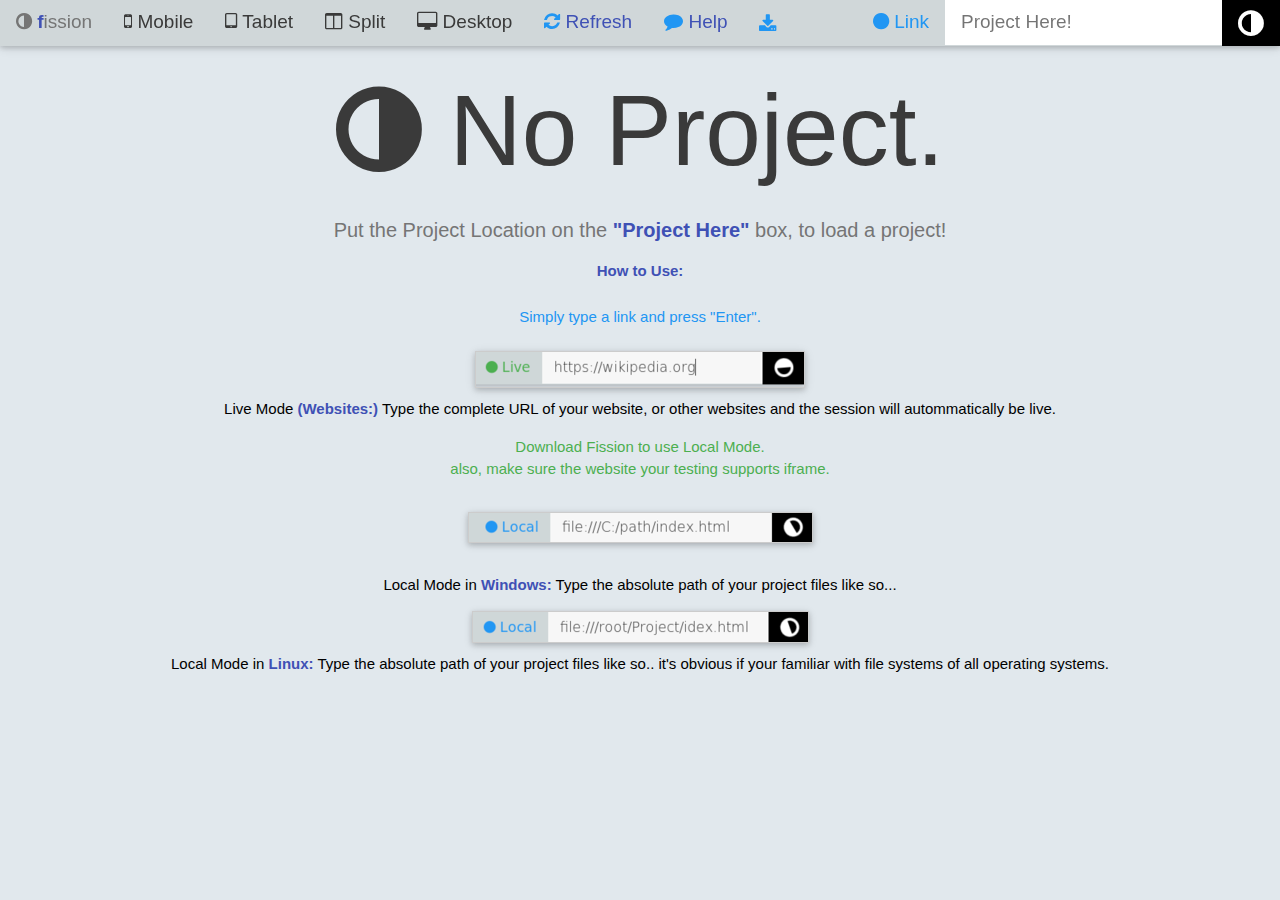
==== index.html @ ac4063cb "Add files via upload" ====
<!--
==============================================================================
|#|  _____         _              |#|Fission Web/Web App. Development Tool.|#|
|#| /  _(_)___ ___(_) ___  _ ___  |#|Split Screen UI Tester!               |#|                     
|#| | |_| / __/ __| |/ _ \| '_  \ |#|======================================|#|
|#| |  _| \__ \__ \ | (_) | | | | |#|* The Project is OpenSource!          |#|
|#| |_| |_|___/___/_|\___/|_| |_| |#| 2017 (c) Bryce Narciso C. Mercines   |#| 
==============================================================================
-->
<html>
<head>
<meta charset="utf-8">
<title>Fission - Spit Screen - Web UI Tester tool</title>
<link rel="stylesheet" type="text/css" href="./css/fission.css">
<link rel="icon" href="fission.png">
<!-- Global Site Tag (gtag.js) - Google Analytics -->
<script async src="https://www.googletagmanager.com/gtag/js?id=UA-106798516-1"></script>
<script>
  window.dataLayer = window.dataLayer || [];
  function gtag(){dataLayer.push(arguments)};
  gtag('js', new Date());

  gtag('config', 'UA-106798516-1');
</script>

<script src="jquery.min.js"></script>
<script type="text/javascript">
$(window).load(function() {
    $(".loader").fadeOut("slow");
})

</script>
</head>
<link rel="stylesheet" href="https://cdnjs.cloudflare.com/ajax/libs/font-awesome/4.7.0/css/font-awesome.min.css">
<body style="background-color:e1e8ed;">
<div class="loader">
<center>
<h3 class="w3-text-dark-grey w3-center" style="font-size:100px;margin-top:170px;"><i class="fa fa-adjust w3-spin "></i> <b class="w3-text-indigo">f</b>ission</h3>
<p class="w3-text-blue thin">Free Web UI Tester tool.</p>
<p class="w3-text-indigo thin">Loading...</p>
</center>
</div>
 <div id="spinner">
<div class="w3-top">
<div class="w3-bar w3-card-2" style="background-color:rgba(202, 210, 209, 0.75);">
<a class="w3-bar-item w3-text-grey" style="font-size:19px;"><i class="fa fa-adjust w3-spin"></i> <b class="w3-text-indigo">f</b>ission</a>
<div style="font-size:19px;" class="thin w3-text-dark-grey">
<a id="mobile" onclick="mobile(); noproject();" class="w3-bar-item w3-button" title="Display Mobile Screen! (Small Devices)"><i class="fa fa-mobile"></i> Mobile </a>
<a id="tablet" onclick="tablet(); noproject();" class="w3-bar-item w3-button" title="Display Tablet Screen! (Medium Devices)"><i class="fa fa-tablet"></i> Tablet</a>
<a id="split" onclick="split(); noproject();" class="w3-bar-item w3-button"  title="Split Screen, mobile and tablet device combination."><i class="fa fa-columns"></i> Split</a>
<a id="desktop" onclick="desktop(); noproject();" class="w3-bar-item w3-button"  title="Display Desktop Screen!, (Large Devices)"><i class="fa fa-desktop"></i> Desktop</a> 
<button onclick="main()" class="w3-btn w3-bar-item w3-right w3-black w3-medium" style="font-size:19px;"><i class="w3-spin fa fa-adjust fa-2x" title="Load Project!"></i></button>
<input type="text" id="url" class="w3-input w3-hover-pale-green w3-bar-item w3-right" placeholder="Project Here!" style="font-size:19px;" title="Input project Address"></input>
<a onclick="refresh();" class="w3-bar-item w3-button" title="Refresh Frames"><i class="fa fa-refresh w3-text-blue"></i> <b class="w3-text-indigo">Refresh</b></a>  
<a id="mmode" onclick="mmode();" class="w3-bar-item w3-button" title="Minimize Project Window and View help"><i class="fa fa-comment w3-text-blue"></i> <b class="w3-text-indigo">Help</b></a>  
<a href="./fission.local.html" download="fission" class="w3-bar-item w3-button download" title="Download, Fission for local Project Testing"><i class="fa fa-download w3-text-blue"></i></a>  
<a id="pmode" class="w3-bar-item w3-button w3-right" title="Project Mode"><i id="ind" class="fa fa-circle w3-text-blue"></i> <b id="val" class="w3-text-blue">Link</b></a>  
</div>
</div>
</div>
<br>
<br>

<div id="noproject" style="display: block;">
 <h3 class="w3-text-dark-grey w3-center" style="font-size:100px" id="nps"><i class="fa fa-adjust w3-spin "></i> No Project.</h3>
 <h4 class="w3-text-grey w3-center">Put the Project Location on the <b class="w3-text-indigo">"Project Here"</b> box, to load a project!</h4>
 <center>
 <p id="banner"></p>
 </center>
 <p class="w3-text-grey w3-center"><b class="w3-text-indigo">How to Use:</b></p>
 <center>
  <p class="w3-text-blue w3-padding">Simply type a link and press "Enter".</p>
 <img src="live.png" class="w3-border w3-card-2">
 <p>Live Mode <b class="w3-text-indigo">(Websites:)</b> Type the complete URL of your website, or other websites and the session will autommatically be live.</p>
<p class="w3-text-green">Download Fission to use Local Mode.<br>also, make sure the website your testing supports iframe.</p>
 <img src="windows.png" class="w3-card-2 w3-border w3-margin"><br>
 <p>Local Mode in <b class="w3-text-indigo">Windows:</b> Type the absolute path of your project files like so...</p>
 <img src="linux.png" class="w3-border w3-card-2"><br>
 <p>Local Mode in <b class="w3-text-indigo">Linux:</b> Type the absolute path of your project files like so.. it's obvious if your familiar with file systems of all operating systems.</p>
 
 

 </center>
</div>
<!--split-->
<div id="xframe" class="w3-margin w3-container w3-white w3-round w3-card-4 w3-animate-bottom mode" style="display:none;">

    <div id="frs1" class="w3-half" width="100px">
     <iframe id="fr" src="" style="height:500px; width:360px;" class="w3-margin w3-round w3-animate-opacity"></iframe>
    </div>

    <div id="frs2" class="w3-half">
      <iframe id="fr2" src="" style="height:500px; width:900px;" class="w3-margin w3-round w3-animate-opacity"></iframe>
    </div>
  </div>
  <!--end split-->
</body>
<!--google analytics-->
<script>
  (function(i,s,o,g,r,a,m){i['GoogleAnalyticsObject']=r;i[r]=i[r]||function(){
  (i[r].q=i[r].q||[]).push(arguments)},i[r].l=1*new Date();a=s.createElement(o),
  m=s.getElementsByTagName(o)[0];a.async=1;a.src=g;m.parentNode.insertBefore(a,m)
  })(window,document,'script','https://www.google-analytics.com/analytics.js','ga');

  ga('create', 'UA-106798516-1', 'auto');
  ga('send', 'pageview');

</script>

<script>
   
       var framestate = 1;


    var urx = document.getElementById("url");
     urx.addEventListener("keydown", function (e) {
      if (e.keyCode === 13) { 
        if ( urx.value == [     ] ) {
          alert("Enter a project path!");
        }else{
        main();
        document.getElementById("nps").innerHTML = "fuck!";
    }
      }
    });



      function main() {
        var x = document.getElementById("url").value;
    document.getElementById("noproject").style = "display: none;"

      if ( x.indexOf("https://") != -1 || x.indexOf("http://") != -1 ){
        pmode();
      }else{
        alert("Local Mode is not available online. click 'Download', to use it.");
        toggle();
          }
        
         localStorage.setItem('frurl',x);
         document.getElementById("fr").src = "./fission.framer.html";
    document.getElementById("fr2").src = "./fission.framer.html";
    document.getElementById("xframe").style = "display: block;" 
  }

    function mobile() {
        var frd = document.getElementById("fr2");
        var b = document.getElementById("mobile");
        var b1 = document.getElementById("tablet");
        var b2 = document.getElementById("split");
        var b3 = document.getElementById("desktop");
        var fs = document.getElementById("frs2");
        var fsm = document.getElementById("frs1");
        b1.className = b1.className.replace(" w3-blue"," ");
        b2.className = b2.className.replace(" w3-blue"," ");
        b3.className = b3.className.replace(" w3-blue"," ");
        b.className = "w3-bar-item w3-button" + " w3-blue";
        fsm.className = fsm.className.replace("w3-half"," w3-center");
        frd.style = "height:500px; width:900px;";
        fsm.style = "display:block;";
        fs.style = "display:none;";
        document.getElementById("xframe").style = "display: block;"
    }

     function tablet() {
        var frd = document.getElementById("fr2");
        var b = document.getElementById("tablet");
        var b1 = document.getElementById("mobile");
        var b2 = document.getElementById("split");
        var b3 = document.getElementById("desktop");
        b1.className = b1.className.replace(" w3-blue"," ");
        b2.className = b2.className.replace(" w3-blue"," ");
        b3.className = b3.className.replace(" w3-blue"," ");
        var fs = document.getElementById("frs1");
        var fsm = document.getElementById("frs2");
        b.className = "w3-bar-item w3-button" + " w3-blue";
        fsm.className = fsm.className.replace("w3-half"," w3-center");
        frd.style = "height:500px; width:900px;";
        fsm.style = "display:block;";
        fs.style = "display:none;";
        document.getElementById("xframe").style = "display: block;"
    }


     function split() {
        var frd = document.getElementById("fr2");
        var b = document.getElementById("split");
        var b1 = document.getElementById("mobile");
        var b2 = document.getElementById("tablet");
        var b3 = document.getElementById("desktop");
        b1.className = b1.className.replace(" w3-blue"," ");
        b2.className = b2.className.replace(" w3-blue"," ");
        b3.className = b3.className.replace(" w3-blue"," ");
        var fs = document.getElementById("frs1");
        var fsm = document.getElementById("frs2");
        b.className = "w3-bar-item w3-button" + " w3-blue";
        fsm.className = fsm.className.replace("w3-center"," w3-half");
        fs.className = fs.className.replace("w3-center"," w3-half");
        frd.style = "height:500px; width:900px;";
        fsm.style = "display:block;";
        fs.style = "display:block;";
        document.getElementById("xframe").style = "display: block;"
    }

    function desktop() {
        var frd = document.getElementById("fr2");
        var b = document.getElementById("desktop");
        var b1 = document.getElementById("mobile");
        var b2 = document.getElementById("split");
        var b3 = document.getElementById("tablet");
        b1.className = b1.className.replace(" w3-blue"," ");
        b2.className = b2.className.replace(" w3-blue"," ");
        b3.className = b3.className.replace(" w3-blue"," ");
        var fs = document.getElementById("frs1");
        var fsm = document.getElementById("frs2");
        b.className = "w3-bar-item w3-button" + " w3-blue";
        fsm.className = fsm.className.replace("w3-half"," w3-center");
        fsm.style = "display:block;";
        frd.style = "height:500px; width:1260px;";
        fs.style = "display:none;";
        document.getElementById("xframe").style = "display: block;"
    }

    
    function pmode() {
        var a = document.getElementById("ind");
        var c = document.getElementById("url");
        a.className = a.className.replace("w3-text-blue"," w3-text-green");
        document.getElementById("val").innerHTML = "Live";
        var modecolor = document.getElementById("val");
        modecolor.className = modecolor.className.replace("w3-text-blue"," w3-text-green");
        c.placeholder = "Project URL.."
        //framestate++
    }

    function toggle() {
        var a = document.getElementById("ind");
        var c = document.getElementById("url");
        a.className = a.className.replace("w3-text-green"," w3-text-blue");
        document.getElementById("val").innerHTML = "Link here";
        var modecolor = document.getElementById("val");
        modecolor.className = modecolor.className.replace("w3-text-green"," w3-text-blue");
        c.placeholder = "Url here.."
        //framestate--  

    }



    function noproject() {
            document.getElementById("noproject").style = "display: none;";

    }


    function mmode() {
        var x12 = document.getElementById("nps");
        var j = document.getElementById("url");
        if ( j.value == [ ] ){
        document.getElementById("xframe").style.display = "none";
        document.getElementById("noproject").style = "display: block;"; 
        }else{
        x12.innerHTML = "<i class='fa fa-adjust w3-spin w3-text-blue'></i> Project Loaded!";
        document.getElementById("banner").innerHTML = "<b class='w3-text-indigo'>URL/Path:</b> "+j.value +"";
        document.getElementById("xframe").style.display = "none";
        document.getElementById("noproject").style.display = "block";
    }
        }
    

    function refresh() {
        document.getElementById("fr").src = "./fission.framer.html";
        document.getElementById("fr2").src = "./fission.framer.html";
    }




</script>
 
</html>
---- css/fission.css ----
/* fission.css essentially w3.css (c) w3schools.com 2017
Bryce Mercines 2017
*/
/* W3.CSS 4.04 Apr 2017 by Jan Egil and Borge Refsnes */
html{box-sizing:border-box}*,*:before,*:after{box-sizing:inherit}
/* Extract from normalize.css by Nicolas Gallagher and Jonathan Neal git.io/normalize */
html{-ms-text-size-adjust:100%;-webkit-text-size-adjust:100%}body{margin:0}
article,aside,details,figcaption,figure,footer,header,main,menu,nav,section,summary{display:block}
audio,canvas,progress,video{display:inline-block}progress{vertical-align:baseline}
audio:not([controls]){display:none;height:0}[hidden],template{display:none}
a{background-color:transparent;-webkit-text-decoration-skip:objects}
a:active,a:hover{outline-width:0}abbr[title]{border-bottom:none;text-decoration:underline;text-decoration:underline dotted}
dfn{font-style:italic}mark{background:#ff0;color:#000}
small{font-size:80%}sub,sup{font-size:75%;line-height:0;position:relative;vertical-align:baseline}
sub{bottom:-0.25em}sup{top:-0.5em}figure{margin:1em 40px}img{border-style:none}svg:not(:root){overflow:hidden}
code,kbd,pre,samp{font-family:monospace,monospace;font-size:1em}hr{box-sizing:content-box;height:0;overflow:visible}
button,input,select,textarea{font:inherit;margin:0}optgroup{font-weight:bold}
button,input{overflow:visible}button,select{text-transform:none}
button,html [type=button],[type=reset],[type=submit]{-webkit-appearance:button}
button::-moz-focus-inner, [type=button]::-moz-focus-inner, [type=reset]::-moz-focus-inner, [type=submit]::-moz-focus-inner{border-style:none;padding:0}
button:-moz-focusring, [type=button]:-moz-focusring, [type=reset]:-moz-focusring, [type=submit]:-moz-focusring{outline:1px dotted ButtonText}
fieldset{border:1px solid #c0c0c0;margin:0 2px;padding:.35em .625em .75em}
legend{color:inherit;display:table;max-width:100%;padding:0;white-space:normal}textarea{overflow:auto}
[type=checkbox],[type=radio]{padding:0}
[type=number]::-webkit-inner-spin-button,[type=number]::-webkit-outer-spin-button{height:auto}
[type=search]{-webkit-appearance:textfield;outline-offset:-2px}
[type=search]::-webkit-search-cancel-button,[type=search]::-webkit-search-decoration{-webkit-appearance:none}
::-webkit-input-placeholder{color:inherit;opacity:0.54}
::-webkit-file-upload-button{-webkit-appearance:button;font:inherit}
/* End extract */
html,body{font-family:Verdana,sans-serif;font-size:15px;line-height:1.5}html{overflow-x:hidden}
h1{font-size:36px}h2{font-size:30px}h3{font-size:24px}h4{font-size:20px}h5{font-size:18px}h6{font-size:16px}.w3-serif{font-family:serif}
h1,h2,h3,h4,h5,h6{font-family:"Segoe UI",Arial,sans-serif;font-weight:400;margin:10px 0}.w3-wide{letter-spacing:4px}
hr{border:0;border-top:1px solid #eee;margin:20px 0}
.w3-image{max-width:100%;height:auto}img{margin-bottom:-5px}a{color:inherit}
.w3-table,.w3-table-all{border-collapse:collapse;border-spacing:0;width:100%;display:table}.w3-table-all{border:1px solid #ccc}
.w3-bordered tr,.w3-table-all tr{border-bottom:1px solid #ddd}.w3-striped tbody tr:nth-child(even){background-color:#f1f1f1}
.w3-table-all tr:nth-child(odd){background-color:#fff}.w3-table-all tr:nth-child(even){background-color:#f1f1f1}
.w3-hoverable tbody tr:hover,.w3-ul.w3-hoverable li:hover{background-color:#ccc}.w3-centered tr th,.w3-centered tr td{text-align:center}
.w3-table td,.w3-table th,.w3-table-all td,.w3-table-all th{padding:8px 8px;display:table-cell;text-align:left;vertical-align:top}
.w3-table th:first-child,.w3-table td:first-child,.w3-table-all th:first-child,.w3-table-all td:first-child{padding-left:16px}
.w3-btn,.w3-button{border:none;display:inline-block;outline:0;padding:8px 16px;vertical-align:middle;overflow:hidden;text-decoration:none;color:inherit;background-color:inherit;text-align:center;cursor:pointer;white-space:nowrap}
.w3-btn:hover{box-shadow:0 8px 16px 0 rgba(0,0,0,0.2),0 6px 20px 0 rgba(0,0,0,0.19)}
.w3-btn,.w3-button{-webkit-touch-callout:none;-webkit-user-select:none;-khtml-user-select:none;-moz-user-select:none;-ms-user-select:none;user-select:none}   
.w3-disabled,.w3-btn:disabled,.w3-button:disabled{cursor:not-allowed;opacity:0.3}.w3-disabled *,:disabled *{pointer-events:none}
.w3-btn.w3-disabled:hover,.w3-btn:disabled:hover{box-shadow:none}
.w3-badge,.w3-tag{background-color:#000;color:#fff;display:inline-block;padding-left:8px;padding-right:8px;text-align:center}.w3-badge{border-radius:50%}
.w3-ul{list-style-type:none;padding:0;margin:0}.w3-ul li{padding:8px 16px;border-bottom:1px solid #ddd}.w3-ul li:last-child{border-bottom:none}
.w3-tooltip,.w3-display-container{position:relative}.w3-tooltip .w3-text{display:none}.w3-tooltip:hover .w3-text{display:inline-block}
.w3-ripple:active{opacity:0.5}.w3-ripple{transition:opacity 0s}
.w3-input{padding:8px;display:block;border:none;border-bottom:1px solid #ccc;width:100%}
.w3-select{padding:9px 0;width:100%;border:none;border-bottom:1px solid #ccc}
.w3-dropdown-click,.w3-dropdown-hover{position:relative;display:inline-block;cursor:pointer}
.w3-dropdown-hover:hover .w3-dropdown-content{display:block;z-index:1}
.w3-dropdown-hover:first-child,.w3-dropdown-click:hover{background-color:#ccc;color:#000}
.w3-dropdown-hover:hover > .w3-button:first-child,.w3-dropdown-click:hover > .w3-button:first-child{background-color:#ccc;color:#000}
.w3-dropdown-content{cursor:auto;color:#000;background-color:#fff;display:none;position:absolute;min-width:160px;margin:0;padding:0}
.w3-check,.w3-radio{width:24px;height:24px;position:relative;top:6px}
.w3-sidebar{height:100%;width:200px;background-color:#fff;position:fixed!important;z-index:1;overflow:auto}
.w3-bar-block .w3-dropdown-hover,.w3-bar-block .w3-dropdown-click{width:100%}
.w3-bar-block .w3-dropdown-hover .w3-dropdown-content,.w3-bar-block .w3-dropdown-click .w3-dropdown-content{min-width:100%}
.w3-bar-block .w3-dropdown-hover .w3-button,.w3-bar-block .w3-dropdown-click .w3-button{width:100%;text-align:left;padding:8px 16px}
.w3-main,#main{transition:margin-left .4s}
.w3-modal{z-index:3;display:none;padding-top:100px;position:fixed;left:0;top:0;width:100%;height:100%;overflow:auto;background-color:rgb(0,0,0);background-color:rgba(0,0,0,0.4)}
.w3-modal-content{margin:auto;background-color:#fff;position:relative;padding:0;outline:0;width:600px}
.w3-bar{width:100%;overflow:hidden}.w3-center .w3-bar{display:inline-block;width:auto}
.w3-bar .w3-bar-item{padding:8px 16px;float:left;width:auto;border:none;outline:none;display:block}
.w3-bar .w3-dropdown-hover,.w3-bar .w3-dropdown-click{position:static;float:left}
.w3-bar .w3-button{white-space:normal}
.w3-bar-block .w3-bar-item{width:100%;display:block;padding:8px 16px;text-align:left;border:none;outline:none;white-space:normal;float:none}
.w3-bar-block.w3-center .w3-bar-item{text-align:center}.w3-block{display:block;width:100%}
.w3-responsive{overflow-x:auto}
.w3-container:after,.w3-container:before,.w3-panel:after,.w3-panel:before,.w3-row:after,.w3-row:before,.w3-row-padding:after,.w3-row-padding:before,
.w3-cell-row:before,.w3-cell-row:after,.w3-clear:after,.w3-clear:before,.w3-bar:before,.w3-bar:after{content:"";display:table;clear:both}
.w3-col,.w3-half,.w3-third,.w3-twothird,.w3-threequarter,.w3-quarter{float:left;width:100%}
.w3-col.s1{width:8.33333%}.w3-col.s2{width:16.66666%}.w3-col.s3{width:24.99999%}.w3-col.s4{width:33.33333%}
.w3-col.s5{width:41.66666%}.w3-col.s6{width:49.99999%}.w3-col.s7{width:58.33333%}.w3-col.s8{width:66.66666%}
.w3-col.s9{width:74.99999%}.w3-col.s10{width:83.33333%}.w3-col.s11{width:91.66666%}.w3-col.s12{width:99.99999%}
@media (min-width:601px){.w3-col.m1{width:8.33333%}.w3-col.m2{width:16.66666%}.w3-col.m3,.w3-quarter{width:24.99999%}.w3-col.m4,.w3-third{width:33.33333%}
.w3-col.m5{width:41.66666%}.w3-col.m6,.w3-half{width:30%}.w3-col.m7{width:58.33333%}.w3-col.m8,.w3-twothird{width:66.66666%}
.w3-col.m9,.w3-threequarter{width:74.99999%}.w3-col.m10{width:83.33333%}.w3-col.m11{width:91.66666%}.w3-col.m12{width:99.99999%}}
@media (min-width:993px){.w3-col.l1{width:8.33333%}.w3-col.l2{width:16.66666%}.w3-col.l3{width:24.99999%}.w3-col.l4{width:33.33333%}
.w3-col.l5{width:41.66666%}.w3-col.l6{width:49.99999%}.w3-col.l7{width:58.33333%}.w3-col.l8{width:66.66666%}
.w3-col.l9{width:74.99999%}.w3-col.l10{width:83.33333%}.w3-col.l11{width:91.66666%}.w3-col.l12{width:99.99999%}}
.w3-content{max-width:980px;margin:auto}.w3-rest{overflow:hidden}
.w3-cell-row{display:table;width:100%}.w3-cell{display:table-cell}
.w3-cell-top{vertical-align:top}.w3-cell-middle{vertical-align:middle}.w3-cell-bottom{vertical-align:bottom}
.w3-hide{display:none!important}.w3-show-block,.w3-show{display:block!important}.w3-show-inline-block{display:inline-block!important}
@media (max-width:600px){.w3-modal-content{margin:0 10px;width:auto!important}.w3-modal{padding-top:30px}
.w3-dropdown-hover.w3-mobile .w3-dropdown-content,.w3-dropdown-click.w3-mobile .w3-dropdown-content{position:relative}	
.w3-hide-small{display:none!important}.w3-mobile{display:block;width:100%!important}.w3-bar-item.w3-mobile,.w3-dropdown-hover.w3-mobile,.w3-dropdown-click.w3-mobile{text-align:center}
.w3-dropdown-hover.w3-mobile,.w3-dropdown-hover.w3-mobile .w3-btn,.w3-dropdown-hover.w3-mobile .w3-button,.w3-dropdown-click.w3-mobile,.w3-dropdown-click.w3-mobile .w3-btn,.w3-dropdown-click.w3-mobile .w3-button{width:100%}}
@media (max-width:768px){.w3-modal-content{width:500px}.w3-modal{padding-top:50px}}
@media (min-width:993px){.w3-modal-content{width:900px}.w3-hide-large{display:none!important}.w3-sidebar.w3-collapse{display:block!important}}
@media (max-width:992px) and (min-width:601px){.w3-hide-medium{display:none!important}}
@media (max-width:992px){.w3-sidebar.w3-collapse{display:none}.w3-main{margin-left:0!important;margin-right:0!important}}
.w3-top,.w3-bottom{position:fixed;width:100%;z-index:1}.w3-top{top:0}.w3-bottom{bottom:0}
.w3-overlay{position:fixed;display:none;width:100%;height:100%;top:0;left:0;right:0;bottom:0;background-color:rgba(0,0,0,0.5);z-index:2}
.w3-display-topleft{position:absolute;left:0;top:0}.w3-display-topright{position:absolute;right:0;top:0}
.w3-display-bottomleft{position:absolute;left:0;bottom:0}.w3-display-bottomright{position:absolute;right:0;bottom:0}
.w3-display-middle{position:absolute;top:50%;left:50%;transform:translate(-50%,-50%);-ms-transform:translate(-50%,-50%)}
.w3-display-left{position:absolute;top:50%;left:0%;transform:translate(0%,-50%);-ms-transform:translate(-0%,-50%)}
.w3-display-right{position:absolute;top:50%;right:0%;transform:translate(0%,-50%);-ms-transform:translate(0%,-50%)}
.w3-display-topmiddle{position:absolute;left:50%;top:0;transform:translate(-50%,0%);-ms-transform:translate(-50%,0%)}
.w3-display-bottommiddle{position:absolute;left:50%;bottom:0;transform:translate(-50%,0%);-ms-transform:translate(-50%,0%)}
.w3-display-container:hover .w3-display-hover{display:block}.w3-display-container:hover span.w3-display-hover{display:inline-block}.w3-display-hover{display:none}
.w3-display-position{position:absolute}
.w3-circle{border-radius:50%}
.w3-round-small{border-radius:2px}.w3-round,.w3-round-medium{border-radius:4px}.w3-round-large{border-radius:8px}.w3-round-xlarge{border-radius:16px}.w3-round-xxlarge{border-radius:32px}
.w3-row-padding,.w3-row-padding>.w3-half,.w3-row-padding>.w3-third,.w3-row-padding>.w3-twothird,.w3-row-padding>.w3-threequarter,.w3-row-padding>.w3-quarter,.w3-row-padding>.w3-col{padding:0 8px}
.w3-container,.w3-panel{padding:0.01em 16px}.w3-panel{margin-top:16px;margin-bottom:16px}
.w3-code,.w3-codespan{font-family:Consolas,"courier new";font-size:16px}
.w3-code{width:auto;background-color:#fff;padding:8px 12px;border-left:4px solid #4CAF50;word-wrap:break-word}
.w3-codespan{color:crimson;background-color:#f1f1f1;padding-left:4px;padding-right:4px;font-size:110%}
.w3-card,.w3-card-2{box-shadow:0 2px 5px 0 rgba(0,0,0,0.16),0 2px 10px 0 rgba(0,0,0,0.12)}
.w3-card-4,.w3-hover-shadow:hover{box-shadow:0 4px 10px 0 rgba(0,0,0,0.2),0 4px 20px 0 rgba(0,0,0,0.19)}
.w3-spin{animation:w3-spin 2s infinite linear}@keyframes w3-spin{0%{transform:rotate(0deg)}100%{transform:rotate(359deg)}}
.w3-animate-fading{animation:fading 10s infinite}@keyframes fading{0%{opacity:0}50%{opacity:1}100%{opacity:0}}
.w3-animate-opacity{animation:opac 0.8s}@keyframes opac{from{opacity:0} to{opacity:1}}
.w3-animate-top{position:relative;animation:animatetop 0.4s}@keyframes animatetop{from{top:-300px;opacity:0} to{top:0;opacity:1}}
.w3-animate-left{position:relative;animation:animateleft 0.4s}@keyframes animateleft{from{left:-300px;opacity:0} to{left:0;opacity:1}}
.w3-animate-right{position:relative;animation:animateright 0.4s}@keyframes animateright{from{right:-300px;opacity:0} to{right:0;opacity:1}}
.w3-animate-bottom{position:relative;animation:animatebottom 0.4s}@keyframes animatebottom{from{bottom:-300px;opacity:0} to{bottom:0;opacity:1}}
.w3-animate-zoom {animation:animatezoom 0.6s}@keyframes animatezoom{from{transform:scale(0)} to{transform:scale(1)}}
.w3-animate-input{transition:width 0.4s ease-in-out}.w3-animate-input:focus{width:100%!important}
.w3-opacity,.w3-hover-opacity:hover{opacity:0.60}.w3-opacity-off,.w3-hover-opacity-off:hover{opacity:1}
.w3-opacity-max{opacity:0.25}.w3-opacity-min{opacity:0.75}
.w3-greyscale-max,.w3-grayscale-max,.w3-hover-greyscale:hover,.w3-hover-grayscale:hover{filter:grayscale(100%)}
.w3-greyscale,.w3-grayscale{filter:grayscale(75%)}.w3-greyscale-min,.w3-grayscale-min{filter:grayscale(50%)}
.w3-sepia{filter:sepia(75%)}.w3-sepia-max,.w3-hover-sepia:hover{filter:sepia(100%)}.w3-sepia-min{filter:sepia(50%)}
.w3-tiny{font-size:10px!important}.w3-small{font-size:12px!important}.w3-medium{font-size:15px!important}.w3-large{font-size:18px!important}
.w3-xlarge{font-size:24px!important}.w3-xxlarge{font-size:36px!important}.w3-xxxlarge{font-size:48px!important}.w3-jumbo{font-size:64px!important}
.w3-left-align{text-align:left!important}.w3-right-align{text-align:right!important}.w3-justify{text-align:justify!important}.w3-center{text-align:center!important}
.w3-border-0{border:0!important}.w3-border{border:1px solid #ccc!important}
.w3-border-top{border-top:1px solid #ccc!important}.w3-border-bottom{border-bottom:1px solid #ccc!important}
.w3-border-left{border-left:1px solid #ccc!important}.w3-border-right{border-right:1px solid #ccc!important}
.w3-topbar{border-top:6px solid #ccc!important}.w3-bottombar{border-bottom:6px solid #ccc!important}
.w3-leftbar{border-left:6px solid #ccc!important}.w3-rightbar{border-right:6px solid #ccc!important}
.w3-section,.w3-code{margin-top:16px!important;margin-bottom:16px!important}
.w3-margin{margin:16px!important}.w3-margin-top{margin-top:16px!important}.w3-margin-bottom{margin-bottom:16px!important}
.w3-margin-left{margin-left:16px!important}.w3-margin-right{margin-right:16px!important}
.w3-padding-small{padding:4px 8px!important}.w3-padding{padding:8px 16px!important}.w3-padding-large{padding:12px 24px!important}
.w3-padding-16{padding-top:16px!important;padding-bottom:16px!important}.w3-padding-24{padding-top:24px!important;padding-bottom:24px!important}
.w3-padding-32{padding-top:32px!important;padding-bottom:32px!important}.w3-padding-48{padding-top:48px!important;padding-bottom:48px!important}
.w3-padding-64{padding-top:64px!important;padding-bottom:64px!important}
.w3-left{float:left!important}.w3-right{float:right!important}
.w3-button:hover{color:#000!important;background-color:#ccc!important}
.w3-transparent,.w3-hover-none:hover{background-color:transparent!important}
.w3-hover-none:hover{box-shadow:none!important}
/* Colors */
.w3-orange,.w3-hover-orange:hover{color:#000!important;background-color:#ffc107!important}
.w3-aqua,.w3-hover-aqua:hover{color:#000!important;background-color:#00ffff!important}
.w3-blue,.w3-hover-blue:hover{color:#fff!important;background-color:#2196F3!important}
.w3-light-blue,.w3-hover-light-blue:hover{color:#000!important;background-color:#87CEEB!important}
.w3-brown,.w3-hover-brown:hover{color:#fff!important;background-color:#795548!important}
.w3-cyan,.w3-hover-cyan:hover{color:#000!important;background-color:#00bcd4!important}
.w3-blue-grey,.w3-hover-blue-grey:hover,.w3-blue-gray,.w3-hover-blue-gray:hover{color:#fff!important;background-color:#607d8b!important}
.w3-green,.w3-hover-green:hover{color:#fff!important;background-color:#4CAF50!important}
.w3-light-green,.w3-hover-light-green:hover{color:#000!important;background-color:#8bc34a!important}
.w3-indigo,.w3-hover-indigo:hover{color:#fff!important;background-color:#3f51b5!important}
.w3-khaki,.w3-hover-khaki:hover{color:#000!important;background-color:#f0e68c!important}
.w3-lime,.w3-hover-lime:hover{color:#000!important;background-color:#cddc39!important}
.w3-orange,.w3-hover-orange:hover{color:#000!important;background-color:#ff9800!important}
.w3-deep-orange,.w3-hover-deep-orange:hover{color:#fff!important;background-color:#ff5722!important}
.w3-pink,.w3-hover-pink:hover{color:#fff!important;background-color:#e91e63!important}
.w3-purple,.w3-hover-purple:hover{color:#fff!important;background-color:#9c27b0!important}
.w3-deep-purple,.w3-hover-deep-purple:hover{color:#fff!important;background-color:#673ab7!important}
.w3-red,.w3-hover-red:hover{color:#fff!important;background-color:#f44336!important}
.w3-sand,.w3-hover-sand:hover{color:#000!important;background-color:#fdf5e6!important}
.w3-teal,.w3-hover-teal:hover{color:#fff!important;background-color:#009688!important}
.w3-yellow,.w3-hover-yellow:hover{color:#000!important;background-color:#ffeb3b!important}
.w3-white,.w3-hover-white:hover{color:#000!important;background-color:#fff!important}
.w3-black,.w3-hover-black:hover{color:#fff!important;background-color:#000!important}
.w3-grey,.w3-hover-grey:hover,.w3-gray,.w3-hover-gray:hover{color:#000!important;background-color:#bbb!important}
.w3-light-grey,.w3-hover-light-grey:hover,.w3-light-gray,.w3-hover-light-gray:hover{color:#000!important;background-color:#f1f1f1!important}
.w3-dark-grey,.w3-hover-dark-grey:hover,.w3-dark-gray,.w3-hover-dark-gray:hover{color:#fff!important;background-color:#616161!important}
.w3-pale-red,.w3-hover-pale-red:hover{color:#000!important;background-color:#ffdddd!important}
.w3-pale-green,.w3-hover-pale-green:hover{color:#000!important;background-color:#ddffdd!important}
.w3-pale-yellow,.w3-hover-pale-yellow:hover{color:#000!important;background-color:#ffffcc!important}
.w3-pale-blue,.w3-hover-pale-blue:hover{color:#000!important;background-color:#ddffff!important}
.w3-text-red,.w3-hover-text-red:hover{color:#f44336!important}
.w3-text-green,.w3-hover-text-green:hover{color:#4CAF50!important}
.w3-text-blue,.w3-hover-text-blue:hover{color:#2196F3!important}
.w3-text-yellow,.w3-hover-text-yellow:hover{color:#ffeb3b!important}
.w3-text-white,.w3-hover-text-white:hover{color:#fff!important}
.w3-text-black,.w3-hover-text-black:hover{color:#000!important}
.w3-text-grey,.w3-hover-text-grey:hover,.w3-text-gray,.w3-hover-text-gray:hover{color:#757575!important}
.w3-text-orange{color:#ffc107!important}
.w3-text-aqua{color:#00ffff!important}
.w3-text-light-blue{color:#87CEEB!important}
.w3-text-brown{color:#795548!important}
.w3-text-cyan{color:#00bcd4!important}
.w3-text-blue-grey,.w3-text-blue-gray{color:#607d8b!important}
.w3-text-light-green{color:#8bc34a!important}
.w3-text-indigo{color:#3f51b5!important}
.w3-text-khaki{color:#b4aa50!important}
.w3-text-lime{color:#cddc39!important}
.w3-text-orange{color:#ff9800!important}
.w3-text-deep-orange{color:#ff5722!important}
.w3-text-pink{color:#e91e63!important}
.w3-text-purple{color:#9c27b0!important}
.w3-text-deep-purple{color:#673ab7!important}
.w3-text-sand{color:#fdf5e6!important}
.w3-text-teal{color:#009688!important}
.w3-text-light-grey,.w3-hover-text-light-grey:hover,.w3-text-light-gray,.w3-hover-text-light-gray:hover{color:#f1f1f1!important}
.w3-text-dark-grey,.w3-hover-text-dark-grey:hover,.w3-text-dark-gray,.w3-hover-text-dark-gray:hover{color:#3a3a3a!important}
.w3-border-red,.w3-hover-border-red:hover{border-color:#f44336!important}
.w3-border-green,.w3-hover-border-green:hover{border-color:#4CAF50!important}
.w3-border-blue,.w3-hover-border-blue:hover{border-color:#2196F3!important}
.w3-border-yellow,.w3-hover-border-yellow:hover{border-color:#ffeb3b!important}
.w3-border-white,.w3-hover-border-white:hover{border-color:#fff!important}
.w3-border-black,.w3-hover-border-black:hover{border-color:#000!important}
.w3-border-grey,.w3-hover-border-grey:hover,.w3-border-gray,.w3-hover-border-gray:hover{border-color:#bbb!important}

.loader {
	position: fixed;
	left: 0px;
	top: 0px;
	width: 100%;
	height: 100%;
	z-index: 9999;
	background-color:#e1e8ed;
}
.thin {
	font-weight: 100;
}

.framer {
	width:100%;
	height:100%;
	margin: 0px;
    padding: 0px;
    border:0px;
}

.download {
	margin-top: 7px;
}
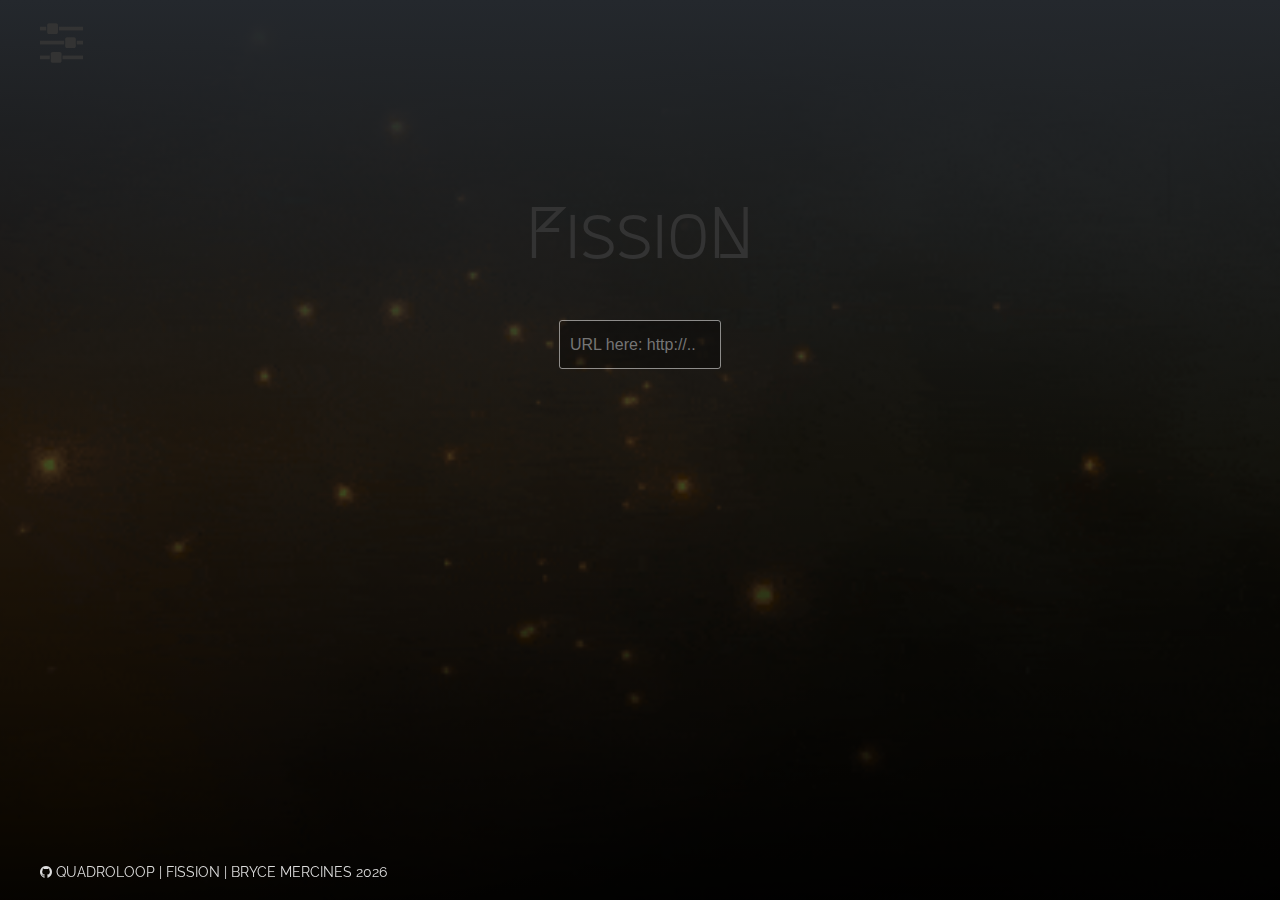
==== commit 98929b6f: "Version 2.0 pre release" ====
--- a/index.html
+++ b/index.html
@@ -1,281 +1,108 @@
 <!--
 ==============================================================================
 |#|  _____         _              |#|Fission Web/Web App. Development Tool.|#|
-|#| /  _(_)___ ___(_) ___  _ ___  |#|Split Screen UI Tester!               |#|                     
+|#| /  _(_)___ ___(_) ___  _ ___  |#|Split Screen UI Tester! v 2.0         |#|                     
 |#| | |_| / __/ __| |/ _ \| '_  \ |#|======================================|#|
 |#| |  _| \__ \__ \ | (_) | | | | |#|* The Project is OpenSource!          |#|
 |#| |_| |_|___/___/_|\___/|_| |_| |#| 2017 (c) Bryce Narciso C. Mercines   |#| 
 ==============================================================================
 -->
-<html>
+
+<hmtl>
 <head>
 <meta charset="utf-8">
-<title>Fission - Spit Screen - Web UI Tester tool</title>
-<link rel="stylesheet" type="text/css" href="./css/fission.css">
-<link rel="icon" href="fission.png">
-<!-- Global Site Tag (gtag.js) - Google Analytics -->
-<script async src="https://www.googletagmanager.com/gtag/js?id=UA-106798516-1"></script>
-<script>
-  window.dataLayer = window.dataLayer || [];
-  function gtag(){dataLayer.push(arguments)};
-  gtag('js', new Date());
-
-  gtag('config', 'UA-106798516-1');
-</script>
-
-<script src="jquery.min.js"></script>
-<script type="text/javascript">
-$(window).load(function() {
-    $(".loader").fadeOut("slow");
-})
-
-</script>
+  <meta name="viewport" content="width=device-width, initial-scale=1, maximum-scale=1, user-scalable=0">
+<title>Fission - A Web UI Tester tool</title>
+<link rel="stylesheet" href="./css/fission.css">
+<link rel="stylesheet" href="./css/perfect-scrollbar.css">
+<link href="https://fonts.googleapis.com/css?family=Megrim" rel="stylesheet"> 
+<link href="https://fonts.googleapis.com/css?family=Raleway" rel="stylesheet">
+<link href="https://stackpath.bootstrapcdn.com/font-awesome/4.7.0/css/font-awesome.min.css" rel="stylesheet">
 </head>
-<link rel="stylesheet" href="https://cdnjs.cloudflare.com/ajax/libs/font-awesome/4.7.0/css/font-awesome.min.css">
-<body style="background-color:e1e8ed;">
-<div class="loader">
-<center>
-<h3 class="w3-text-dark-grey w3-center" style="font-size:100px;margin-top:170px;"><i class="fa fa-adjust w3-spin "></i> <b class="w3-text-indigo">f</b>ission</h3>
-<p class="w3-text-blue thin">Free Web UI Tester tool.</p>
-<p class="w3-text-indigo thin">Loading...</p>
-</center>
-</div>
- <div id="spinner">
-<div class="w3-top">
-<div class="w3-bar w3-card-2" style="background-color:rgba(202, 210, 209, 0.75);">
-<a class="w3-bar-item w3-text-grey" style="font-size:19px;"><i class="fa fa-adjust w3-spin"></i> <b class="w3-text-indigo">f</b>ission</a>
-<div style="font-size:19px;" class="thin w3-text-dark-grey">
-<a id="mobile" onclick="mobile(); noproject();" class="w3-bar-item w3-button" title="Display Mobile Screen! (Small Devices)"><i class="fa fa-mobile"></i> Mobile </a>
-<a id="tablet" onclick="tablet(); noproject();" class="w3-bar-item w3-button" title="Display Tablet Screen! (Medium Devices)"><i class="fa fa-tablet"></i> Tablet</a>
-<a id="split" onclick="split(); noproject();" class="w3-bar-item w3-button"  title="Split Screen, mobile and tablet device combination."><i class="fa fa-columns"></i> Split</a>
-<a id="desktop" onclick="desktop(); noproject();" class="w3-bar-item w3-button"  title="Display Desktop Screen!, (Large Devices)"><i class="fa fa-desktop"></i> Desktop</a> 
-<button onclick="main()" class="w3-btn w3-bar-item w3-right w3-black w3-medium" style="font-size:19px;"><i class="w3-spin fa fa-adjust fa-2x" title="Load Project!"></i></button>
-<input type="text" id="url" class="w3-input w3-hover-pale-green w3-bar-item w3-right" placeholder="Project Here!" style="font-size:19px;" title="Input project Address"></input>
-<a onclick="refresh();" class="w3-bar-item w3-button" title="Refresh Frames"><i class="fa fa-refresh w3-text-blue"></i> <b class="w3-text-indigo">Refresh</b></a>  
-<a id="mmode" onclick="mmode();" class="w3-bar-item w3-button" title="Minimize Project Window and View help"><i class="fa fa-comment w3-text-blue"></i> <b class="w3-text-indigo">Help</b></a>  
-<a href="./fission.local.html" download="fission" class="w3-bar-item w3-button download" title="Download, Fission for local Project Testing"><i class="fa fa-download w3-text-blue"></i></a>  
-<a id="pmode" class="w3-bar-item w3-button w3-right" title="Project Mode"><i id="ind" class="fa fa-circle w3-text-blue"></i> <b id="val" class="w3-text-blue">Link</b></a>  
+<body id="body">
+    <div id="nav">
+        <ul>
+           <li><i id="settings" class="fa fa-sliders" onclick="openSettings();"></i></li>
+        </ul>
+    </div>
+    <div id="home">
+      <div>
+        <center>
+            <h1 class="banner">FissioN</h1>
+            <div class="input-mask">
+               <input type="text" id="url" placeholder="URL here: http://.." class="input-home btn expand" autocomplete="off">
+            </div>
+        </center>
+         <div id="screens"></div>
+       </div> 
+    </div>
+   <div class="footlinks">
+      <a href="https://github.com/quadroloop/fission"><i class="fa fa-github"></i> Quadroloop | Fission | Bryce Mercines <script>document.write((new Date()).getFullYear());</script></a>
+   </div>
+   <div id="preferences" class="animate-left">
+       <div class="container">
+           <h1>FissioN</h1>
+           <hr>
+           <div class="row"> 
+  <div class="column">
+      <container>
+           <h1>How to Use</h1>
+           <p>First you need to provide a <strong>site URL.</strong>, then press <strong>enter</strong></p>
+           <p><strong>Example:</strong></p>
+           <p><a class="p-btn pref-btn">https://quardoloop.github.io/Fission</a><p>
+           <p>then you can <strong>switch</strong> between <strong>screen sizes</strong> by click the device size icons or pressing <strong> esc key</strong></p>
+           <p>
+              <a class="">
+                  <i class="fa fa-mobile fa-2x icon" title="Mobile"></i>
+                  <i class="fa fa-tablet fa-2x icon" title="Tablet"></i>
+                  <i class="fa fa-desktop fa-2x icon" title="Desktop"></i>
+                  <i class="fa fa-qrcode fa-2x icon" title="link to site"></i>
+                 <!--  <i class="fa fa fa-clone fa-2x icon" title="Split"></i>
+                  <i class="fa fa fa-th fa-2x icon" title="All"></i> -->
+                  <i class="fa fa-plus fa-2x icon" title="Add Screen"></i>
+              </a>
+                <span class="icon"><strong>or</strong></span>
+              <a class="p-btn pref-btn">
+                 <strong>ESC</strong>
+              </a>  
+            </p>
+<!--             <a class="p-btn pref-btn"><i class="fa fa-download"></i> Download Fission</a>
+ -->      </container>     
+  </div>
+  <div class="column right-column">
+      <div class="container">
+          <h1>About</h1>
+          <p><strong>Fission</strong> is a simple, Open-source Web UI Testing tool, for testing responsive ui layout built in Native Javascript, CSS and HTML</p>
+          <p>The project is currently at <strong>version 2.0</strong> with <strong>Version 1.0</strong> originally built in 2017</p>
+          <p><a class="p-btn pref-btn"><i class="fa fa-github"></i> View on github</a><p>
+          <p><a class="p-btn pref-btn"><i class="fa fa-cube"></i> Version 1.0</a><p>
+<!--           <p><a class="p-btn pref-btn"><i class="fa fa-github"></i> View on github</a><p>
+ -->      </div>
+  </div>  
 </div>
 </div>
-</div>
-<br>
-<br>
+   <center>
+       <a class="p-btn pref-btn" onclick="closeSettings();"><i class="fa fa-close"></i> Close </a>
+   </center>   
+   </div>
+   <div id="menu" class="animate-left">
+       <ul>
+          <li class="btn item" id="mobile" onclick="itemselect(this.id)"><i class="fa fa-mobile pl-10"></i></li>
+          <li class="btn item" id="tablet" onclick="itemselect(this.id)"><i class="fa fa-tablet pl-8"></i></li>
+          <li class="btn item" id="desktop" onclick="itemselect(this.id)"><i class="fa fa-desktop"></i></li>
+         <!--  <li class="btn item" id="clone" onclick="itemselect(this.id)"><i class="fa fa-clone"></i></li>
+          <li class="btn item" id="all" onclick="itemselect(this.id)"><i class="fa fa-th"></i></li> -->
+<!--             <li class="btn item" id="qr" onclick="itemselect(this.id)"><i class="fa fa-qrcode pl-5"></i></li>
+ -->         <!--  <li class="btn item" id="append" onclick="itemselect(this.id)"><i class="fa fa-plus pl-5"></i></li> -->
+       </ul>
+   </div>
+   <div id="qr_data" class="modal fade-In" onclick="this.style.display='none'">
+       <div id="mcontent" class="modal-content btn react">
+         <div>sadjasdkfaksldj;lksdafjlaksdfjal;kf</div>
+       </div>
+   </div>
+</body>
+   <script type="text/javascript" src="./js/perfect-scrollbar.js"></script>
+   <script type="text/javascript" src="./js/fission.js"></script>
+</hmtl>
 
-<div id="noproject" style="display: block;">
- <h3 class="w3-text-dark-grey w3-center" style="font-size:100px" id="nps"><i class="fa fa-adjust w3-spin "></i> No Project.</h3>
- <h4 class="w3-text-grey w3-center">Put the Project Location on the <b class="w3-text-indigo">"Project Here"</b> box, to load a project!</h4>
- <center>
- <p id="banner"></p>
- </center>
- <p class="w3-text-grey w3-center"><b class="w3-text-indigo">How to Use:</b></p>
- <center>
-  <p class="w3-text-blue w3-padding">Simply type a link and press "Enter".</p>
- <img src="live.png" class="w3-border w3-card-2">
- <p>Live Mode <b class="w3-text-indigo">(Websites:)</b> Type the complete URL of your website, or other websites and the session will autommatically be live.</p>
-<p class="w3-text-green">Download Fission to use Local Mode.<br>also, make sure the website your testing supports iframe.</p>
- <img src="windows.png" class="w3-card-2 w3-border w3-margin"><br>
- <p>Local Mode in <b class="w3-text-indigo">Windows:</b> Type the absolute path of your project files like so...</p>
- <img src="linux.png" class="w3-border w3-card-2"><br>
- <p>Local Mode in <b class="w3-text-indigo">Linux:</b> Type the absolute path of your project files like so.. it's obvious if your familiar with file systems of all operating systems.</p>
- 
- 
-
- </center>
-</div>
-<!--split-->
-<div id="xframe" class="w3-margin w3-container w3-white w3-round w3-card-4 w3-animate-bottom mode" style="display:none;">
-
-    <div id="frs1" class="w3-half" width="100px">
-     <iframe id="fr" src="" style="height:500px; width:360px;" class="w3-margin w3-round w3-animate-opacity"></iframe>
-    </div>
-
-    <div id="frs2" class="w3-half">
-      <iframe id="fr2" src="" style="height:500px; width:900px;" class="w3-margin w3-round w3-animate-opacity"></iframe>
-    </div>
-  </div>
-  <!--end split-->
-</body>
-<!--google analytics-->
-<script>
-  (function(i,s,o,g,r,a,m){i['GoogleAnalyticsObject']=r;i[r]=i[r]||function(){
-  (i[r].q=i[r].q||[]).push(arguments)},i[r].l=1*new Date();a=s.createElement(o),
-  m=s.getElementsByTagName(o)[0];a.async=1;a.src=g;m.parentNode.insertBefore(a,m)
-  })(window,document,'script','https://www.google-analytics.com/analytics.js','ga');
-
-  ga('create', 'UA-106798516-1', 'auto');
-  ga('send', 'pageview');
-
-</script>
-
-<script>
-   
-       var framestate = 1;
-
-
-    var urx = document.getElementById("url");
-     urx.addEventListener("keydown", function (e) {
-      if (e.keyCode === 13) { 
-        if ( urx.value == [     ] ) {
-          alert("Enter a project path!");
-        }else{
-        main();
-        document.getElementById("nps").innerHTML = "fuck!";
-    }
-      }
-    });
-
-
-
-      function main() {
-        var x = document.getElementById("url").value;
-    document.getElementById("noproject").style = "display: none;"
-
-      if ( x.indexOf("https://") != -1 || x.indexOf("http://") != -1 ){
-        pmode();
-      }else{
-        alert("Local Mode is not available online. click 'Download', to use it.");
-        toggle();
-          }
-        
-         localStorage.setItem('frurl',x);
-         document.getElementById("fr").src = "./fission.framer.html";
-    document.getElementById("fr2").src = "./fission.framer.html";
-    document.getElementById("xframe").style = "display: block;" 
-  }
-
-    function mobile() {
-        var frd = document.getElementById("fr2");
-        var b = document.getElementById("mobile");
-        var b1 = document.getElementById("tablet");
-        var b2 = document.getElementById("split");
-        var b3 = document.getElementById("desktop");
-        var fs = document.getElementById("frs2");
-        var fsm = document.getElementById("frs1");
-        b1.className = b1.className.replace(" w3-blue"," ");
-        b2.className = b2.className.replace(" w3-blue"," ");
-        b3.className = b3.className.replace(" w3-blue"," ");
-        b.className = "w3-bar-item w3-button" + " w3-blue";
-        fsm.className = fsm.className.replace("w3-half"," w3-center");
-        frd.style = "height:500px; width:900px;";
-        fsm.style = "display:block;";
-        fs.style = "display:none;";
-        document.getElementById("xframe").style = "display: block;"
-    }
-
-     function tablet() {
-        var frd = document.getElementById("fr2");
-        var b = document.getElementById("tablet");
-        var b1 = document.getElementById("mobile");
-        var b2 = document.getElementById("split");
-        var b3 = document.getElementById("desktop");
-        b1.className = b1.className.replace(" w3-blue"," ");
-        b2.className = b2.className.replace(" w3-blue"," ");
-        b3.className = b3.className.replace(" w3-blue"," ");
-        var fs = document.getElementById("frs1");
-        var fsm = document.getElementById("frs2");
-        b.className = "w3-bar-item w3-button" + " w3-blue";
-        fsm.className = fsm.className.replace("w3-half"," w3-center");
-        frd.style = "height:500px; width:900px;";
-        fsm.style = "display:block;";
-        fs.style = "display:none;";
-        document.getElementById("xframe").style = "display: block;"
-    }
-
-
-     function split() {
-        var frd = document.getElementById("fr2");
-        var b = document.getElementById("split");
-        var b1 = document.getElementById("mobile");
-        var b2 = document.getElementById("tablet");
-        var b3 = document.getElementById("desktop");
-        b1.className = b1.className.replace(" w3-blue"," ");
-        b2.className = b2.className.replace(" w3-blue"," ");
-        b3.className = b3.className.replace(" w3-blue"," ");
-        var fs = document.getElementById("frs1");
-        var fsm = document.getElementById("frs2");
-        b.className = "w3-bar-item w3-button" + " w3-blue";
-        fsm.className = fsm.className.replace("w3-center"," w3-half");
-        fs.className = fs.className.replace("w3-center"," w3-half");
-        frd.style = "height:500px; width:900px;";
-        fsm.style = "display:block;";
-        fs.style = "display:block;";
-        document.getElementById("xframe").style = "display: block;"
-    }
-
-    function desktop() {
-        var frd = document.getElementById("fr2");
-        var b = document.getElementById("desktop");
-        var b1 = document.getElementById("mobile");
-        var b2 = document.getElementById("split");
-        var b3 = document.getElementById("tablet");
-        b1.className = b1.className.replace(" w3-blue"," ");
-        b2.className = b2.className.replace(" w3-blue"," ");
-        b3.className = b3.className.replace(" w3-blue"," ");
-        var fs = document.getElementById("frs1");
-        var fsm = document.getElementById("frs2");
-        b.className = "w3-bar-item w3-button" + " w3-blue";
-        fsm.className = fsm.className.replace("w3-half"," w3-center");
-        fsm.style = "display:block;";
-        frd.style = "height:500px; width:1260px;";
-        fs.style = "display:none;";
-        document.getElementById("xframe").style = "display: block;"
-    }
-
-    
-    function pmode() {
-        var a = document.getElementById("ind");
-        var c = document.getElementById("url");
-        a.className = a.className.replace("w3-text-blue"," w3-text-green");
-        document.getElementById("val").innerHTML = "Live";
-        var modecolor = document.getElementById("val");
-        modecolor.className = modecolor.className.replace("w3-text-blue"," w3-text-green");
-        c.placeholder = "Project URL.."
-        //framestate++
-    }
-
-    function toggle() {
-        var a = document.getElementById("ind");
-        var c = document.getElementById("url");
-        a.className = a.className.replace("w3-text-green"," w3-text-blue");
-        document.getElementById("val").innerHTML = "Link here";
-        var modecolor = document.getElementById("val");
-        modecolor.className = modecolor.className.replace("w3-text-green"," w3-text-blue");
-        c.placeholder = "Url here.."
-        //framestate--  
-
-    }
-
-
-
-    function noproject() {
-            document.getElementById("noproject").style = "display: none;";
-
-    }
-
-
-    function mmode() {
-        var x12 = document.getElementById("nps");
-        var j = document.getElementById("url");
-        if ( j.value == [ ] ){
-        document.getElementById("xframe").style.display = "none";
-        document.getElementById("noproject").style = "display: block;"; 
-        }else{
-        x12.innerHTML = "<i class='fa fa-adjust w3-spin w3-text-blue'></i> Project Loaded!";
-        document.getElementById("banner").innerHTML = "<b class='w3-text-indigo'>URL/Path:</b> "+j.value +"";
-        document.getElementById("xframe").style.display = "none";
-        document.getElementById("noproject").style.display = "block";
-    }
-        }
-    
-
-    function refresh() {
-        document.getElementById("fr").src = "./fission.framer.html";
-        document.getElementById("fr2").src = "./fission.framer.html";
-    }
-
-
-
-
-</script>
- 
-</html>
--- a/css/fission.css
+++ b/css/fission.css
@@ -1,239 +1,452 @@
-
-/* fission.css essentially w3.css (c) w3schools.com 2017
-Bryce Mercines 2017
-*/
-/* W3.CSS 4.04 Apr 2017 by Jan Egil and Borge Refsnes */
-html{box-sizing:border-box}*,*:before,*:after{box-sizing:inherit}
-/* Extract from normalize.css by Nicolas Gallagher and Jonathan Neal git.io/normalize */
-html{-ms-text-size-adjust:100%;-webkit-text-size-adjust:100%}body{margin:0}
-article,aside,details,figcaption,figure,footer,header,main,menu,nav,section,summary{display:block}
-audio,canvas,progress,video{display:inline-block}progress{vertical-align:baseline}
-audio:not([controls]){display:none;height:0}[hidden],template{display:none}
-a{background-color:transparent;-webkit-text-decoration-skip:objects}
-a:active,a:hover{outline-width:0}abbr[title]{border-bottom:none;text-decoration:underline;text-decoration:underline dotted}
-dfn{font-style:italic}mark{background:#ff0;color:#000}
-small{font-size:80%}sub,sup{font-size:75%;line-height:0;position:relative;vertical-align:baseline}
-sub{bottom:-0.25em}sup{top:-0.5em}figure{margin:1em 40px}img{border-style:none}svg:not(:root){overflow:hidden}
-code,kbd,pre,samp{font-family:monospace,monospace;font-size:1em}hr{box-sizing:content-box;height:0;overflow:visible}
-button,input,select,textarea{font:inherit;margin:0}optgroup{font-weight:bold}
-button,input{overflow:visible}button,select{text-transform:none}
-button,html [type=button],[type=reset],[type=submit]{-webkit-appearance:button}
-button::-moz-focus-inner, [type=button]::-moz-focus-inner, [type=reset]::-moz-focus-inner, [type=submit]::-moz-focus-inner{border-style:none;padding:0}
-button:-moz-focusring, [type=button]:-moz-focusring, [type=reset]:-moz-focusring, [type=submit]:-moz-focusring{outline:1px dotted ButtonText}
-fieldset{border:1px solid #c0c0c0;margin:0 2px;padding:.35em .625em .75em}
-legend{color:inherit;display:table;max-width:100%;padding:0;white-space:normal}textarea{overflow:auto}
-[type=checkbox],[type=radio]{padding:0}
-[type=number]::-webkit-inner-spin-button,[type=number]::-webkit-outer-spin-button{height:auto}
-[type=search]{-webkit-appearance:textfield;outline-offset:-2px}
-[type=search]::-webkit-search-cancel-button,[type=search]::-webkit-search-decoration{-webkit-appearance:none}
-::-webkit-input-placeholder{color:inherit;opacity:0.54}
-::-webkit-file-upload-button{-webkit-appearance:button;font:inherit}
-/* End extract */
-html,body{font-family:Verdana,sans-serif;font-size:15px;line-height:1.5}html{overflow-x:hidden}
-h1{font-size:36px}h2{font-size:30px}h3{font-size:24px}h4{font-size:20px}h5{font-size:18px}h6{font-size:16px}.w3-serif{font-family:serif}
-h1,h2,h3,h4,h5,h6{font-family:"Segoe UI",Arial,sans-serif;font-weight:400;margin:10px 0}.w3-wide{letter-spacing:4px}
-hr{border:0;border-top:1px solid #eee;margin:20px 0}
-.w3-image{max-width:100%;height:auto}img{margin-bottom:-5px}a{color:inherit}
-.w3-table,.w3-table-all{border-collapse:collapse;border-spacing:0;width:100%;display:table}.w3-table-all{border:1px solid #ccc}
-.w3-bordered tr,.w3-table-all tr{border-bottom:1px solid #ddd}.w3-striped tbody tr:nth-child(even){background-color:#f1f1f1}
-.w3-table-all tr:nth-child(odd){background-color:#fff}.w3-table-all tr:nth-child(even){background-color:#f1f1f1}
-.w3-hoverable tbody tr:hover,.w3-ul.w3-hoverable li:hover{background-color:#ccc}.w3-centered tr th,.w3-centered tr td{text-align:center}
-.w3-table td,.w3-table th,.w3-table-all td,.w3-table-all th{padding:8px 8px;display:table-cell;text-align:left;vertical-align:top}
-.w3-table th:first-child,.w3-table td:first-child,.w3-table-all th:first-child,.w3-table-all td:first-child{padding-left:16px}
-.w3-btn,.w3-button{border:none;display:inline-block;outline:0;padding:8px 16px;vertical-align:middle;overflow:hidden;text-decoration:none;color:inherit;background-color:inherit;text-align:center;cursor:pointer;white-space:nowrap}
-.w3-btn:hover{box-shadow:0 8px 16px 0 rgba(0,0,0,0.2),0 6px 20px 0 rgba(0,0,0,0.19)}
-.w3-btn,.w3-button{-webkit-touch-callout:none;-webkit-user-select:none;-khtml-user-select:none;-moz-user-select:none;-ms-user-select:none;user-select:none}   
-.w3-disabled,.w3-btn:disabled,.w3-button:disabled{cursor:not-allowed;opacity:0.3}.w3-disabled *,:disabled *{pointer-events:none}
-.w3-btn.w3-disabled:hover,.w3-btn:disabled:hover{box-shadow:none}
-.w3-badge,.w3-tag{background-color:#000;color:#fff;display:inline-block;padding-left:8px;padding-right:8px;text-align:center}.w3-badge{border-radius:50%}
-.w3-ul{list-style-type:none;padding:0;margin:0}.w3-ul li{padding:8px 16px;border-bottom:1px solid #ddd}.w3-ul li:last-child{border-bottom:none}
-.w3-tooltip,.w3-display-container{position:relative}.w3-tooltip .w3-text{display:none}.w3-tooltip:hover .w3-text{display:inline-block}
-.w3-ripple:active{opacity:0.5}.w3-ripple{transition:opacity 0s}
-.w3-input{padding:8px;display:block;border:none;border-bottom:1px solid #ccc;width:100%}
-.w3-select{padding:9px 0;width:100%;border:none;border-bottom:1px solid #ccc}
-.w3-dropdown-click,.w3-dropdown-hover{position:relative;display:inline-block;cursor:pointer}
-.w3-dropdown-hover:hover .w3-dropdown-content{display:block;z-index:1}
-.w3-dropdown-hover:first-child,.w3-dropdown-click:hover{background-color:#ccc;color:#000}
-.w3-dropdown-hover:hover > .w3-button:first-child,.w3-dropdown-click:hover > .w3-button:first-child{background-color:#ccc;color:#000}
-.w3-dropdown-content{cursor:auto;color:#000;background-color:#fff;display:none;position:absolute;min-width:160px;margin:0;padding:0}
-.w3-check,.w3-radio{width:24px;height:24px;position:relative;top:6px}
-.w3-sidebar{height:100%;width:200px;background-color:#fff;position:fixed!important;z-index:1;overflow:auto}
-.w3-bar-block .w3-dropdown-hover,.w3-bar-block .w3-dropdown-click{width:100%}
-.w3-bar-block .w3-dropdown-hover .w3-dropdown-content,.w3-bar-block .w3-dropdown-click .w3-dropdown-content{min-width:100%}
-.w3-bar-block .w3-dropdown-hover .w3-button,.w3-bar-block .w3-dropdown-click .w3-button{width:100%;text-align:left;padding:8px 16px}
-.w3-main,#main{transition:margin-left .4s}
-.w3-modal{z-index:3;display:none;padding-top:100px;position:fixed;left:0;top:0;width:100%;height:100%;overflow:auto;background-color:rgb(0,0,0);background-color:rgba(0,0,0,0.4)}
-.w3-modal-content{margin:auto;background-color:#fff;position:relative;padding:0;outline:0;width:600px}
-.w3-bar{width:100%;overflow:hidden}.w3-center .w3-bar{display:inline-block;width:auto}
-.w3-bar .w3-bar-item{padding:8px 16px;float:left;width:auto;border:none;outline:none;display:block}
-.w3-bar .w3-dropdown-hover,.w3-bar .w3-dropdown-click{position:static;float:left}
-.w3-bar .w3-button{white-space:normal}
-.w3-bar-block .w3-bar-item{width:100%;display:block;padding:8px 16px;text-align:left;border:none;outline:none;white-space:normal;float:none}
-.w3-bar-block.w3-center .w3-bar-item{text-align:center}.w3-block{display:block;width:100%}
-.w3-responsive{overflow-x:auto}
-.w3-container:after,.w3-container:before,.w3-panel:after,.w3-panel:before,.w3-row:after,.w3-row:before,.w3-row-padding:after,.w3-row-padding:before,
-.w3-cell-row:before,.w3-cell-row:after,.w3-clear:after,.w3-clear:before,.w3-bar:before,.w3-bar:after{content:"";display:table;clear:both}
-.w3-col,.w3-half,.w3-third,.w3-twothird,.w3-threequarter,.w3-quarter{float:left;width:100%}
-.w3-col.s1{width:8.33333%}.w3-col.s2{width:16.66666%}.w3-col.s3{width:24.99999%}.w3-col.s4{width:33.33333%}
-.w3-col.s5{width:41.66666%}.w3-col.s6{width:49.99999%}.w3-col.s7{width:58.33333%}.w3-col.s8{width:66.66666%}
-.w3-col.s9{width:74.99999%}.w3-col.s10{width:83.33333%}.w3-col.s11{width:91.66666%}.w3-col.s12{width:99.99999%}
-@media (min-width:601px){.w3-col.m1{width:8.33333%}.w3-col.m2{width:16.66666%}.w3-col.m3,.w3-quarter{width:24.99999%}.w3-col.m4,.w3-third{width:33.33333%}
-.w3-col.m5{width:41.66666%}.w3-col.m6,.w3-half{width:30%}.w3-col.m7{width:58.33333%}.w3-col.m8,.w3-twothird{width:66.66666%}
-.w3-col.m9,.w3-threequarter{width:74.99999%}.w3-col.m10{width:83.33333%}.w3-col.m11{width:91.66666%}.w3-col.m12{width:99.99999%}}
-@media (min-width:993px){.w3-col.l1{width:8.33333%}.w3-col.l2{width:16.66666%}.w3-col.l3{width:24.99999%}.w3-col.l4{width:33.33333%}
-.w3-col.l5{width:41.66666%}.w3-col.l6{width:49.99999%}.w3-col.l7{width:58.33333%}.w3-col.l8{width:66.66666%}
-.w3-col.l9{width:74.99999%}.w3-col.l10{width:83.33333%}.w3-col.l11{width:91.66666%}.w3-col.l12{width:99.99999%}}
-.w3-content{max-width:980px;margin:auto}.w3-rest{overflow:hidden}
-.w3-cell-row{display:table;width:100%}.w3-cell{display:table-cell}
-.w3-cell-top{vertical-align:top}.w3-cell-middle{vertical-align:middle}.w3-cell-bottom{vertical-align:bottom}
-.w3-hide{display:none!important}.w3-show-block,.w3-show{display:block!important}.w3-show-inline-block{display:inline-block!important}
-@media (max-width:600px){.w3-modal-content{margin:0 10px;width:auto!important}.w3-modal{padding-top:30px}
-.w3-dropdown-hover.w3-mobile .w3-dropdown-content,.w3-dropdown-click.w3-mobile .w3-dropdown-content{position:relative}	
-.w3-hide-small{display:none!important}.w3-mobile{display:block;width:100%!important}.w3-bar-item.w3-mobile,.w3-dropdown-hover.w3-mobile,.w3-dropdown-click.w3-mobile{text-align:center}
-.w3-dropdown-hover.w3-mobile,.w3-dropdown-hover.w3-mobile .w3-btn,.w3-dropdown-hover.w3-mobile .w3-button,.w3-dropdown-click.w3-mobile,.w3-dropdown-click.w3-mobile .w3-btn,.w3-dropdown-click.w3-mobile .w3-button{width:100%}}
-@media (max-width:768px){.w3-modal-content{width:500px}.w3-modal{padding-top:50px}}
-@media (min-width:993px){.w3-modal-content{width:900px}.w3-hide-large{display:none!important}.w3-sidebar.w3-collapse{display:block!important}}
-@media (max-width:992px) and (min-width:601px){.w3-hide-medium{display:none!important}}
-@media (max-width:992px){.w3-sidebar.w3-collapse{display:none}.w3-main{margin-left:0!important;margin-right:0!important}}
-.w3-top,.w3-bottom{position:fixed;width:100%;z-index:1}.w3-top{top:0}.w3-bottom{bottom:0}
-.w3-overlay{position:fixed;display:none;width:100%;height:100%;top:0;left:0;right:0;bottom:0;background-color:rgba(0,0,0,0.5);z-index:2}
-.w3-display-topleft{position:absolute;left:0;top:0}.w3-display-topright{position:absolute;right:0;top:0}
-.w3-display-bottomleft{position:absolute;left:0;bottom:0}.w3-display-bottomright{position:absolute;right:0;bottom:0}
-.w3-display-middle{position:absolute;top:50%;left:50%;transform:translate(-50%,-50%);-ms-transform:translate(-50%,-50%)}
-.w3-display-left{position:absolute;top:50%;left:0%;transform:translate(0%,-50%);-ms-transform:translate(-0%,-50%)}
-.w3-display-right{position:absolute;top:50%;right:0%;transform:translate(0%,-50%);-ms-transform:translate(0%,-50%)}
-.w3-display-topmiddle{position:absolute;left:50%;top:0;transform:translate(-50%,0%);-ms-transform:translate(-50%,0%)}
-.w3-display-bottommiddle{position:absolute;left:50%;bottom:0;transform:translate(-50%,0%);-ms-transform:translate(-50%,0%)}
-.w3-display-container:hover .w3-display-hover{display:block}.w3-display-container:hover span.w3-display-hover{display:inline-block}.w3-display-hover{display:none}
-.w3-display-position{position:absolute}
-.w3-circle{border-radius:50%}
-.w3-round-small{border-radius:2px}.w3-round,.w3-round-medium{border-radius:4px}.w3-round-large{border-radius:8px}.w3-round-xlarge{border-radius:16px}.w3-round-xxlarge{border-radius:32px}
-.w3-row-padding,.w3-row-padding>.w3-half,.w3-row-padding>.w3-third,.w3-row-padding>.w3-twothird,.w3-row-padding>.w3-threequarter,.w3-row-padding>.w3-quarter,.w3-row-padding>.w3-col{padding:0 8px}
-.w3-container,.w3-panel{padding:0.01em 16px}.w3-panel{margin-top:16px;margin-bottom:16px}
-.w3-code,.w3-codespan{font-family:Consolas,"courier new";font-size:16px}
-.w3-code{width:auto;background-color:#fff;padding:8px 12px;border-left:4px solid #4CAF50;word-wrap:break-word}
-.w3-codespan{color:crimson;background-color:#f1f1f1;padding-left:4px;padding-right:4px;font-size:110%}
-.w3-card,.w3-card-2{box-shadow:0 2px 5px 0 rgba(0,0,0,0.16),0 2px 10px 0 rgba(0,0,0,0.12)}
-.w3-card-4,.w3-hover-shadow:hover{box-shadow:0 4px 10px 0 rgba(0,0,0,0.2),0 4px 20px 0 rgba(0,0,0,0.19)}
-.w3-spin{animation:w3-spin 2s infinite linear}@keyframes w3-spin{0%{transform:rotate(0deg)}100%{transform:rotate(359deg)}}
-.w3-animate-fading{animation:fading 10s infinite}@keyframes fading{0%{opacity:0}50%{opacity:1}100%{opacity:0}}
-.w3-animate-opacity{animation:opac 0.8s}@keyframes opac{from{opacity:0} to{opacity:1}}
-.w3-animate-top{position:relative;animation:animatetop 0.4s}@keyframes animatetop{from{top:-300px;opacity:0} to{top:0;opacity:1}}
-.w3-animate-left{position:relative;animation:animateleft 0.4s}@keyframes animateleft{from{left:-300px;opacity:0} to{left:0;opacity:1}}
-.w3-animate-right{position:relative;animation:animateright 0.4s}@keyframes animateright{from{right:-300px;opacity:0} to{right:0;opacity:1}}
-.w3-animate-bottom{position:relative;animation:animatebottom 0.4s}@keyframes animatebottom{from{bottom:-300px;opacity:0} to{bottom:0;opacity:1}}
-.w3-animate-zoom {animation:animatezoom 0.6s}@keyframes animatezoom{from{transform:scale(0)} to{transform:scale(1)}}
-.w3-animate-input{transition:width 0.4s ease-in-out}.w3-animate-input:focus{width:100%!important}
-.w3-opacity,.w3-hover-opacity:hover{opacity:0.60}.w3-opacity-off,.w3-hover-opacity-off:hover{opacity:1}
-.w3-opacity-max{opacity:0.25}.w3-opacity-min{opacity:0.75}
-.w3-greyscale-max,.w3-grayscale-max,.w3-hover-greyscale:hover,.w3-hover-grayscale:hover{filter:grayscale(100%)}
-.w3-greyscale,.w3-grayscale{filter:grayscale(75%)}.w3-greyscale-min,.w3-grayscale-min{filter:grayscale(50%)}
-.w3-sepia{filter:sepia(75%)}.w3-sepia-max,.w3-hover-sepia:hover{filter:sepia(100%)}.w3-sepia-min{filter:sepia(50%)}
-.w3-tiny{font-size:10px!important}.w3-small{font-size:12px!important}.w3-medium{font-size:15px!important}.w3-large{font-size:18px!important}
-.w3-xlarge{font-size:24px!important}.w3-xxlarge{font-size:36px!important}.w3-xxxlarge{font-size:48px!important}.w3-jumbo{font-size:64px!important}
-.w3-left-align{text-align:left!important}.w3-right-align{text-align:right!important}.w3-justify{text-align:justify!important}.w3-center{text-align:center!important}
-.w3-border-0{border:0!important}.w3-border{border:1px solid #ccc!important}
-.w3-border-top{border-top:1px solid #ccc!important}.w3-border-bottom{border-bottom:1px solid #ccc!important}
-.w3-border-left{border-left:1px solid #ccc!important}.w3-border-right{border-right:1px solid #ccc!important}
-.w3-topbar{border-top:6px solid #ccc!important}.w3-bottombar{border-bottom:6px solid #ccc!important}
-.w3-leftbar{border-left:6px solid #ccc!important}.w3-rightbar{border-right:6px solid #ccc!important}
-.w3-section,.w3-code{margin-top:16px!important;margin-bottom:16px!important}
-.w3-margin{margin:16px!important}.w3-margin-top{margin-top:16px!important}.w3-margin-bottom{margin-bottom:16px!important}
-.w3-margin-left{margin-left:16px!important}.w3-margin-right{margin-right:16px!important}
-.w3-padding-small{padding:4px 8px!important}.w3-padding{padding:8px 16px!important}.w3-padding-large{padding:12px 24px!important}
-.w3-padding-16{padding-top:16px!important;padding-bottom:16px!important}.w3-padding-24{padding-top:24px!important;padding-bottom:24px!important}
-.w3-padding-32{padding-top:32px!important;padding-bottom:32px!important}.w3-padding-48{padding-top:48px!important;padding-bottom:48px!important}
-.w3-padding-64{padding-top:64px!important;padding-bottom:64px!important}
-.w3-left{float:left!important}.w3-right{float:right!important}
-.w3-button:hover{color:#000!important;background-color:#ccc!important}
-.w3-transparent,.w3-hover-none:hover{background-color:transparent!important}
-.w3-hover-none:hover{box-shadow:none!important}
-/* Colors */
-.w3-orange,.w3-hover-orange:hover{color:#000!important;background-color:#ffc107!important}
-.w3-aqua,.w3-hover-aqua:hover{color:#000!important;background-color:#00ffff!important}
-.w3-blue,.w3-hover-blue:hover{color:#fff!important;background-color:#2196F3!important}
-.w3-light-blue,.w3-hover-light-blue:hover{color:#000!important;background-color:#87CEEB!important}
-.w3-brown,.w3-hover-brown:hover{color:#fff!important;background-color:#795548!important}
-.w3-cyan,.w3-hover-cyan:hover{color:#000!important;background-color:#00bcd4!important}
-.w3-blue-grey,.w3-hover-blue-grey:hover,.w3-blue-gray,.w3-hover-blue-gray:hover{color:#fff!important;background-color:#607d8b!important}
-.w3-green,.w3-hover-green:hover{color:#fff!important;background-color:#4CAF50!important}
-.w3-light-green,.w3-hover-light-green:hover{color:#000!important;background-color:#8bc34a!important}
-.w3-indigo,.w3-hover-indigo:hover{color:#fff!important;background-color:#3f51b5!important}
-.w3-khaki,.w3-hover-khaki:hover{color:#000!important;background-color:#f0e68c!important}
-.w3-lime,.w3-hover-lime:hover{color:#000!important;background-color:#cddc39!important}
-.w3-orange,.w3-hover-orange:hover{color:#000!important;background-color:#ff9800!important}
-.w3-deep-orange,.w3-hover-deep-orange:hover{color:#fff!important;background-color:#ff5722!important}
-.w3-pink,.w3-hover-pink:hover{color:#fff!important;background-color:#e91e63!important}
-.w3-purple,.w3-hover-purple:hover{color:#fff!important;background-color:#9c27b0!important}
-.w3-deep-purple,.w3-hover-deep-purple:hover{color:#fff!important;background-color:#673ab7!important}
-.w3-red,.w3-hover-red:hover{color:#fff!important;background-color:#f44336!important}
-.w3-sand,.w3-hover-sand:hover{color:#000!important;background-color:#fdf5e6!important}
-.w3-teal,.w3-hover-teal:hover{color:#fff!important;background-color:#009688!important}
-.w3-yellow,.w3-hover-yellow:hover{color:#000!important;background-color:#ffeb3b!important}
-.w3-white,.w3-hover-white:hover{color:#000!important;background-color:#fff!important}
-.w3-black,.w3-hover-black:hover{color:#fff!important;background-color:#000!important}
-.w3-grey,.w3-hover-grey:hover,.w3-gray,.w3-hover-gray:hover{color:#000!important;background-color:#bbb!important}
-.w3-light-grey,.w3-hover-light-grey:hover,.w3-light-gray,.w3-hover-light-gray:hover{color:#000!important;background-color:#f1f1f1!important}
-.w3-dark-grey,.w3-hover-dark-grey:hover,.w3-dark-gray,.w3-hover-dark-gray:hover{color:#fff!important;background-color:#616161!important}
-.w3-pale-red,.w3-hover-pale-red:hover{color:#000!important;background-color:#ffdddd!important}
-.w3-pale-green,.w3-hover-pale-green:hover{color:#000!important;background-color:#ddffdd!important}
-.w3-pale-yellow,.w3-hover-pale-yellow:hover{color:#000!important;background-color:#ffffcc!important}
-.w3-pale-blue,.w3-hover-pale-blue:hover{color:#000!important;background-color:#ddffff!important}
-.w3-text-red,.w3-hover-text-red:hover{color:#f44336!important}
-.w3-text-green,.w3-hover-text-green:hover{color:#4CAF50!important}
-.w3-text-blue,.w3-hover-text-blue:hover{color:#2196F3!important}
-.w3-text-yellow,.w3-hover-text-yellow:hover{color:#ffeb3b!important}
-.w3-text-white,.w3-hover-text-white:hover{color:#fff!important}
-.w3-text-black,.w3-hover-text-black:hover{color:#000!important}
-.w3-text-grey,.w3-hover-text-grey:hover,.w3-text-gray,.w3-hover-text-gray:hover{color:#757575!important}
-.w3-text-orange{color:#ffc107!important}
-.w3-text-aqua{color:#00ffff!important}
-.w3-text-light-blue{color:#87CEEB!important}
-.w3-text-brown{color:#795548!important}
-.w3-text-cyan{color:#00bcd4!important}
-.w3-text-blue-grey,.w3-text-blue-gray{color:#607d8b!important}
-.w3-text-light-green{color:#8bc34a!important}
-.w3-text-indigo{color:#3f51b5!important}
-.w3-text-khaki{color:#b4aa50!important}
-.w3-text-lime{color:#cddc39!important}
-.w3-text-orange{color:#ff9800!important}
-.w3-text-deep-orange{color:#ff5722!important}
-.w3-text-pink{color:#e91e63!important}
-.w3-text-purple{color:#9c27b0!important}
-.w3-text-deep-purple{color:#673ab7!important}
-.w3-text-sand{color:#fdf5e6!important}
-.w3-text-teal{color:#009688!important}
-.w3-text-light-grey,.w3-hover-text-light-grey:hover,.w3-text-light-gray,.w3-hover-text-light-gray:hover{color:#f1f1f1!important}
-.w3-text-dark-grey,.w3-hover-text-dark-grey:hover,.w3-text-dark-gray,.w3-hover-text-dark-gray:hover{color:#3a3a3a!important}
-.w3-border-red,.w3-hover-border-red:hover{border-color:#f44336!important}
-.w3-border-green,.w3-hover-border-green:hover{border-color:#4CAF50!important}
-.w3-border-blue,.w3-hover-border-blue:hover{border-color:#2196F3!important}
-.w3-border-yellow,.w3-hover-border-yellow:hover{border-color:#ffeb3b!important}
-.w3-border-white,.w3-hover-border-white:hover{border-color:#fff!important}
-.w3-border-black,.w3-hover-border-black:hover{border-color:#000!important}
-.w3-border-grey,.w3-hover-border-grey:hover,.w3-border-gray,.w3-hover-border-gray:hover{border-color:#bbb!important}
-
-.loader {
+ /*Fission.css 2.0 
+ (c) Bryce Narciso C. Mercines 2018*/
+
+html,body{
+	padding: 0;
+	margin: 0;
+	background-color: black;
+}
+
+a,p{
+    font-family: 'Raleway', sans-serif;
+    text-transform: uppercase;
+    font-size: 13px
+}
+
+h1{
+    font-family: 'Megrim', cursive; 
+}
+
+#nav {
+	top: 0;
 	position: fixed;
-	left: 0px;
-	top: 0px;
-	width: 100%;
-	height: 100%;
-	z-index: 9999;
-	background-color:#e1e8ed;
-}
-.thin {
-	font-weight: 100;
-}
-
-.framer {
-	width:100%;
-	height:100%;
-	margin: 0px;
-    padding: 0px;
-    border:0px;
-}
-
-.download {
-	margin-top: 7px;
-}
+	z-index: 99;
+}
+
+#nav ul {
+   list-style: none;
+}
+
+#nav i {
+   font-size: 50px;
+}
+
+
+ #home {
+ 	height: 100%;
+ 	width: 100%;
+    background: linear-gradient(rgb(36, 40, 45),rgba(0,0,0,0.5), rgba(0, 0, 0, 0.94)), url('../img/p2.gif') fixed center center;
+    background-size: cover;
+    position: absolute;
+ }
+
+ .banner {
+ 	margin-top: 15%;
+ 	font-weight: 100;
+ 	color: #333;
+ 	font-size: 70;
+ 	font-weight: 700;
+ }
+
+ .banner:hover{
+ 	margin-top: 15%;
+ 	font-weight: 100;
+ 	color: #fff;
+ 	font-size: 70;
+ 	font-weight: 700;
+ 	transition: 1s;
+ }
+
+ @media (max-width: 768px) {
+  .banner {
+    font-size: 50px;
+  }
+}
+
+
+ .input-home {
+ 	border: 1px solid #333;
+ 	background: rgba(0,0,0,0.3);
+ 	padding-left: 10px;
+ 	width: 0px;
+ 	color: #fff;
+ 	border-radius: 2px;
+ }
+
+ .input-home:focus {
+ 	border: 1px solid #fff;
+ 	max-width: 550px;
+ 	width: 100%;
+/*    transition: 2s;
+*/ }
+
+ .input-mask {
+ 	margin: 15px;
+ }
+
+.footlinks{
+	bottom: 0;
+	position: fixed;
+	color: #fff;
+	text-align: right;
+	padding: 20px;
+ }
+
+.footlinks a {
+    padding: 20px;
+    text-align: right;
+    font-size: 14px;
+    text-decoration: none;
+    color: #ddd !important;
+}
+
+.footlinks:hover a {
+	color: lightblue !important;
+	transition: 1s;
+}
+
+#settings {
+	color: #333;
+}
+
+#settings:hover {
+	color: #fff;
+	cursor: pointer;
+    transition: 1.2s;
+}
+
+/*hover effects*/
+
+.btn {
+  color: #fff;
+  cursor: pointer;
+  // display: block;
+  font-size:16px;
+  font-weight: 400;
+  line-height: 45px;
+  margin: 0 0 2em;
+  max-width: 160px; 
+  position: relative;
+  text-decoration: none;
+  width: 100%; 
+  
+  }
+
+
+  .expand {
+  border: 0 solid;
+  box-shadow: inset 0 0 20px rgba(255, 255, 255, 0);
+  outline: 1px solid;
+  outline-color: rgba(255, 255, 255, .5);
+  outline-offset: 0px;
+  text-shadow: none;
+  transition: all 1250ms cubic-bezier(0.19, 1, 0.22, 1);
+} 
+
+.expand:focus {
+  border: 1px solid;
+  box-shadow: inset 0 0 20px rgba(255, 255, 255, .5), 0 0 20px rgba(255, 255, 255, .2);
+  outline-color: rgba(255, 255, 255, 0);
+  outline-offset: 15px;
+  text-shadow: 1px 1px 2px #427388; 
+  width: 100%;
+}
+
+.pulse {
+	color: #fff;
+	transition: 1.2s;
+}
+
+.static {
+	color: #333;
+	transition: 1.3s;
+}
+
+#preferences {
+	display: none;
+	background: #fff;
+	z-index: 200;
+	height: 100vh;
+	color: #333;
+	position: fixed;
+	width: 90%;
+}
+
+#preferences hr {
+	 border: 0; height: 1px; background-image: linear-gradient(to right, rgba(0, 0, 0, 0), rgba(0, 0, 0, 0.75), rgba(0, 0, 0, 0));
+}
+
+
+ 
+
+
+.animate-left{
+	position:relative;animation:animateleft 1s
+	}
+@keyframes animateleft{
+	from{
+		left:-100%;opacity:0
+		} to{
+			left:0;opacity:1}}
+
+.hide-left{
+	position:relative;animation:hideleft 1s
+	}
+@keyframes hideleft{
+	from{
+		left:0;opacity:1
+		} to{
+			left:-100%;opacity:0}}
+
+
+.container {
+	margin: 20px;
+}
+
+/*Grid*/
+
+* {
+    box-sizing: border-box;
+}
+
+.row {
+    display: -ms-flexbox; /* IE10 */
+    display: flex;
+    -ms-flex-wrap: wrap; /* IE10 */
+    flex-wrap: wrap;
+    padding: 0 4px;
+}
+
+/* Create four equal columns that sits next to each other */
+.column {
+    -ms-flex: 50%; /* IE10 */
+    flex: 50%;
+    max-width: 50%;
+    padding: 0 4px;
+}
+
+.column img {
+    margin-top: 8px;
+    vertical-align: middle;
+}
+
+/* Responsive layout - makes a two column-layout instead of four columns */
+@media screen and (max-width: 800px) {
+    .column {
+        -ms-flex: 50%;
+        flex: 50%;
+        max-width: 50%;
+    }
+}
+
+/* Responsive layout - makes the two columns stack on top of each other instead of next to each other */
+@media screen and (max-width: 600px) {
+    .column {
+        -ms-flex: 100%;
+        flex: 100%;
+        max-width: 100%;
+    }
+}
+
+.right-column {
+	border-left: 1px solid #ddd; 
+	padding-top: 10px;
+}
+
+
+.p-btn {
+  color: #333;
+  cursor: pointer;
+  // display: block;
+  font-size:16px;
+  font-weight: 400;
+  line-height: 45px;
+  margin: 0 0 2em;
+  max-width: 160px; 
+  position: relative;
+  text-decoration: none;
+  width: 100%; 
+  
+  }
+
+  .pref-btn {
+  	 border: 0 solid;
+  box-shadow: inset 0 0 20px rgba(0, 0, 0, 0);
+  outline: 1px solid;
+  outline-color: rgba(0, 0, 0, 0.5);
+  outline-offset: 0px;
+  text-shadow: none;
+  transition: all 0.5s cubic-bezier(0, 0, 0, 0.5);
+  padding: 10px;
+  }
+
+.pref-btn:hover {
+  border: 1px solid;
+  box-shadow: inset 0 0 20px rgba(0, 0, 0, 0.5), 0 0 20px rgba(0, 0, 0, 0.2);
+  outline-color: rgba(255, 255, 255, 0);
+  outline-offset: 15px;
+  text-shadow: 1px 1px 2px #427388; 
+}
+
+.icon {
+	padding: 10px;
+}
+
+.icon:hover {
+	cursor: pointer;
+	color: teal;
+	transition: 1s;
+}
+
+#menu {
+	position: fixed;
+	color: #fff;
+  display: none;
+}
+
+#menu ul {
+	list-style: none;
+	margin-top: 90px;
+}
+
+#menu i {
+  font-size: 30px;
+  margin: 10px;
+  cursor: pointer;
+}
+
+ .item {
+  border: 0 solid;
+  box-shadow: inset 0 0 20px rgba(255, 255, 255, 0);
+  outline: 1px solid;
+  outline-style: 
+  outline-color: rgba(255, 255, 255, .5);
+  outline-offset: 0px;
+  text-shadow: none;
+  transition: all 1250ms cubic-bezier(0.19, 1, 0.22, 1);
+} 
+
+.item-selected {
+  border: 1px solid;
+  border-radius: 10px;
+  box-shadow: inset 0 0 20px rgba(255, 255, 255, .5), 0 0 20px rgba(255, 255, 255, .2);
+  outline-color: rgba(255, 255, 255, 0);
+  outline-offset: 15px;
+  text-shadow: 1px 1px 2px #427388; 
+  width: 100%;
+}
+
+.pl-10 {
+	padding-left: 10px;
+}
+
+.pl-8 {
+	padding-left: 7px;
+}
+
+.pl-5 {
+   padding-left: 3px;
+}
+
+#screens {
+	margin-left: 150px;
+  margin-right:150px;
+	position: relative;
+}
+
+.mobile {
+	height: 500px;
+	margin: 15px;
+	border: 1px solid #333;
+	border-radius: 10px;
+  transition: 0.5s;
+}
+
+.tablet {
+  height: 500px;
+  width: 650px;
+  margin: 15px;
+  border: 1px solid #333;
+  border-radius: 10px;
+  transition: 0.5s;
+}
+
+.desktop {
+  height: 100%;
+  width: 100%;
+  margin: 15px;
+  border: 1px solid #333;
+  border-radius: 10px;
+  transition: 0.5s;
+}
+
+.fade-in{
+	animation:opac 0.8s
+	}@keyframes opac{
+		from{opacity:0} 
+		to{opacity:1}}
+
+
+
+ .window-focus {
+   box-shadow: 0 0 10px #5bffff;
+  transition: 0.5s;
+
+ }    
+
+  .window-focus:hover {
+   box-shadow: 0 0 20px #5bffff;
+   transition: 0.5s;
+ }    
+
+ .blur{
+   box-shadow: none;
+  transition: 0.5s;
+ }
+
+.modal{
+  z-index:3;
+  display:none;
+  padding-top:100px;
+  position:fixed;
+  left:0;
+  top:0;
+  width:100%;
+  height:100%;
+  overflow:auto;
+  background-color:rgb(0,0,0);
+  background-color:rgba(0,0,0,0.4);
+  transition: 1s;
+}
+.modal-content{
+  margin:auto;
+  background-color:#fff;
+  position:relative;
+  padding:0;
+  outline:0;
+  width:600px;
+  border-radius: 10px;
+}
+
+
+
+
+.react {
+  border: 0 solid;
+  box-shadow: inset 0 0 20px rgba(255, 255, 255, 0);
+  outline: 1px solid;
+  outline-style: 
+  outline-color: rgba(255, 255, 255, .5);
+  outline-offset: 0px;
+  text-shadow: none;
+  transition: all 1250ms cubic-bezier(0.19, 1, 0.22, 1);
+} 
+
+.react-expand {
+  border: 2px solid;
+  box-shadow: inset 0 0 20px rgba(255, 255, 255, .5), 0 0 20px rgba(255, 255, 255, .2);
+  outline-color: rgba(255, 255, 255, 0);
+  outline-offset: 15px;
+  text-shadow: 1px 1px 2px #427388; 
+  width: 100%;
+}--- a/css/perfect-scrollbar.css
+++ b/css/perfect-scrollbar.css
@@ -0,0 +1,116 @@
+/*
+ * Container style
+ */
+.ps {
+  overflow: hidden !important;
+  overflow-anchor: none;
+  -ms-overflow-style: none;
+  touch-action: auto;
+  -ms-touch-action: auto;
+}
+
+/*
+ * Scrollbar rail styles
+ */
+.ps__rail-x {
+  display: none;
+  opacity: 0;
+  transition: background-color .2s linear, opacity .2s linear;
+  -webkit-transition: background-color .2s linear, opacity .2s linear;
+  height: 15px;
+  /* there must be 'bottom' or 'top' for ps__rail-x */
+  bottom: 0px;
+  /* please don't change 'position' */
+  position: absolute;
+}
+
+.ps__rail-y {
+  display: none;
+  opacity: 0;
+  transition: background-color .2s linear, opacity .2s linear;
+  -webkit-transition: background-color .2s linear, opacity .2s linear;
+  width: 15px;
+  /* there must be 'right' or 'left' for ps__rail-y */
+  right: 0;
+  /* please don't change 'position' */
+  position: absolute;
+}
+
+.ps--active-x > .ps__rail-x,
+.ps--active-y > .ps__rail-y {
+  display: block;
+  background-color: transparent;
+}
+
+.ps:hover > .ps__rail-x,
+.ps:hover > .ps__rail-y,
+.ps--focus > .ps__rail-x,
+.ps--focus > .ps__rail-y,
+.ps--scrolling-x > .ps__rail-x,
+.ps--scrolling-y > .ps__rail-y {
+  opacity: 0.6;
+}
+
+.ps .ps__rail-x:hover,
+.ps .ps__rail-y:hover,
+.ps .ps__rail-x:focus,
+.ps .ps__rail-y:focus,
+.ps .ps__rail-x.ps--clicking,
+.ps .ps__rail-y.ps--clicking {
+  background-color: #eee;
+  opacity: 0.9;
+}
+
+/*
+ * Scrollbar thumb styles
+ */
+.ps__thumb-x {
+  background-color: #aaa;
+  border-radius: 6px;
+  transition: background-color .2s linear, height .2s ease-in-out;
+  -webkit-transition: background-color .2s linear, height .2s ease-in-out;
+  height: 6px;
+  /* there must be 'bottom' for ps__thumb-x */
+  bottom: 2px;
+  /* please don't change 'position' */
+  position: absolute;
+}
+
+.ps__thumb-y {
+  background-color: #aaa;
+  border-radius: 6px;
+  transition: background-color .2s linear, width .2s ease-in-out;
+  -webkit-transition: background-color .2s linear, width .2s ease-in-out;
+  width: 6px;
+  /* there must be 'right' for ps__thumb-y */
+  right: 2px;
+  /* please don't change 'position' */
+  position: absolute;
+}
+
+.ps__rail-x:hover > .ps__thumb-x,
+.ps__rail-x:focus > .ps__thumb-x,
+.ps__rail-x.ps--clicking .ps__thumb-x {
+  background-color: #999;
+  height: 11px;
+}
+
+.ps__rail-y:hover > .ps__thumb-y,
+.ps__rail-y:focus > .ps__thumb-y,
+.ps__rail-y.ps--clicking .ps__thumb-y {
+  background-color: #999;
+  width: 11px;
+}
+
+/* MS supports */
+@supports (-ms-overflow-style: none) {
+  .ps {
+    overflow: auto !important;
+  }
+}
+
+@media screen and (-ms-high-contrast: active), (-ms-high-contrast: none) {
+  .ps {
+    overflow: auto !important;
+  }
+}
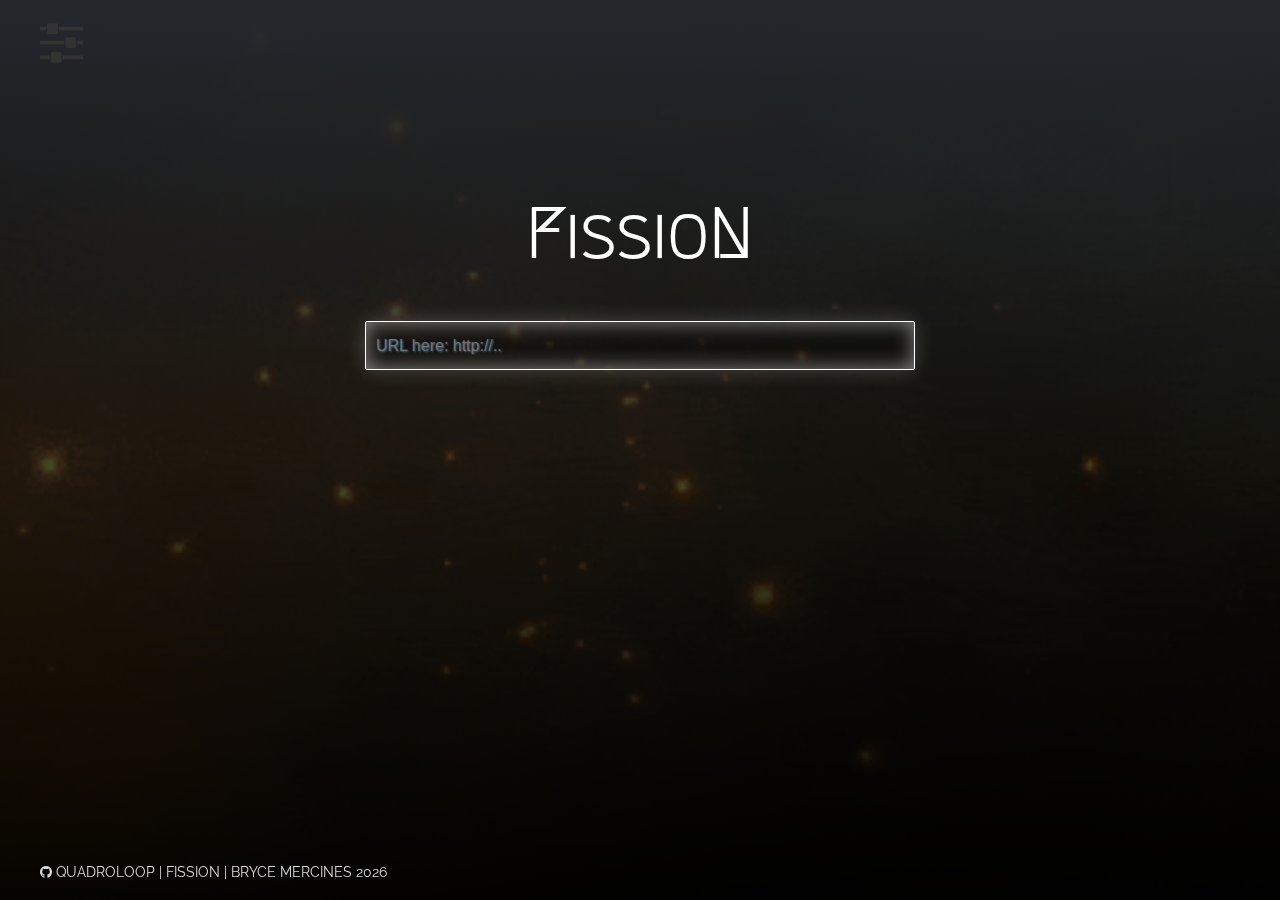
==== commit 449794d6: "Fixed dead links" ====
--- a/index.html
+++ b/index.html
@@ -30,7 +30,7 @@
         <center>
             <h1 class="banner">FissioN</h1>
             <div class="input-mask">
-               <input type="text" id="url" placeholder="URL here: http://.." class="input-home btn expand" autocomplete="off">
+               <input type="text" id="url" placeholder="URL here: http://.." class="input-home btn expand fade-In" autocomplete="off">
             </div>
         </center>
          <div id="screens"></div>
@@ -74,8 +74,8 @@
           <h1>About</h1>
           <p><strong>Fission</strong> is a simple, Open-source Web UI Testing tool, for testing responsive ui layout built in Native Javascript, CSS and HTML</p>
           <p>The project is currently at <strong>version 2.0</strong> with <strong>Version 1.0</strong> originally built in 2017</p>
-          <p><a class="p-btn pref-btn"><i class="fa fa-github"></i> View on github</a><p>
-          <p><a class="p-btn pref-btn"><i class="fa fa-cube"></i> Version 1.0</a><p>
+          <p><a href="https://github.com/quadroloop/fission" class="p-btn pref-btn"><i class="fa fa-github"></i> View on github</a><p>
+          <p><a href="https://quadroloop.github.io/fission/versions/fission-v1.html" class="p-btn pref-btn"><i class="fa fa-cube"></i> Version 1.0</a><p>
 <!--           <p><a class="p-btn pref-btn"><i class="fa fa-github"></i> View on github</a><p>
  -->      </div>
   </div>  
--- a/css/fission.css
+++ b/css/fission.css
@@ -68,17 +68,13 @@
  	border: 1px solid #333;
  	background: rgba(0,0,0,0.3);
  	padding-left: 10px;
- 	width: 0px;
  	color: #fff;
  	border-radius: 2px;
- }
-
- .input-home:focus {
- 	border: 1px solid #fff;
- 	max-width: 550px;
- 	width: 100%;
-/*    transition: 2s;
-*/ }
+  width: 0px;
+  transition: 1s;
+ }
+
+ 
 
  .input-mask {
  	margin: 15px;
@@ -125,10 +121,8 @@
   font-weight: 400;
   line-height: 45px;
   margin: 0 0 2em;
-  max-width: 160px; 
   position: relative;
   text-decoration: none;
-  width: 100%; 
   
   }
 
@@ -140,16 +134,19 @@
   outline-color: rgba(255, 255, 255, .5);
   outline-offset: 0px;
   text-shadow: none;
-  transition: all 1250ms cubic-bezier(0.19, 1, 0.22, 1);
+  transition: all 1s cubic-bezier(0.19, 1, 0.22, 1);
+
 } 
 
-.expand:focus {
-  border: 1px solid;
+.expand-active {
+  border: 1px solid #fff;
   box-shadow: inset 0 0 20px rgba(255, 255, 255, .5), 0 0 20px rgba(255, 255, 255, .2);
   outline-color: rgba(255, 255, 255, 0);
   outline-offset: 15px;
-  text-shadow: 1px 1px 2px #427388; 
-  width: 100%;
+  text-shadow: 1px 1px 2px #427388;
+  max-width: 550px;
+      width: 100%; 
+  transition: 1.5s;
 }
 
 .pulse {
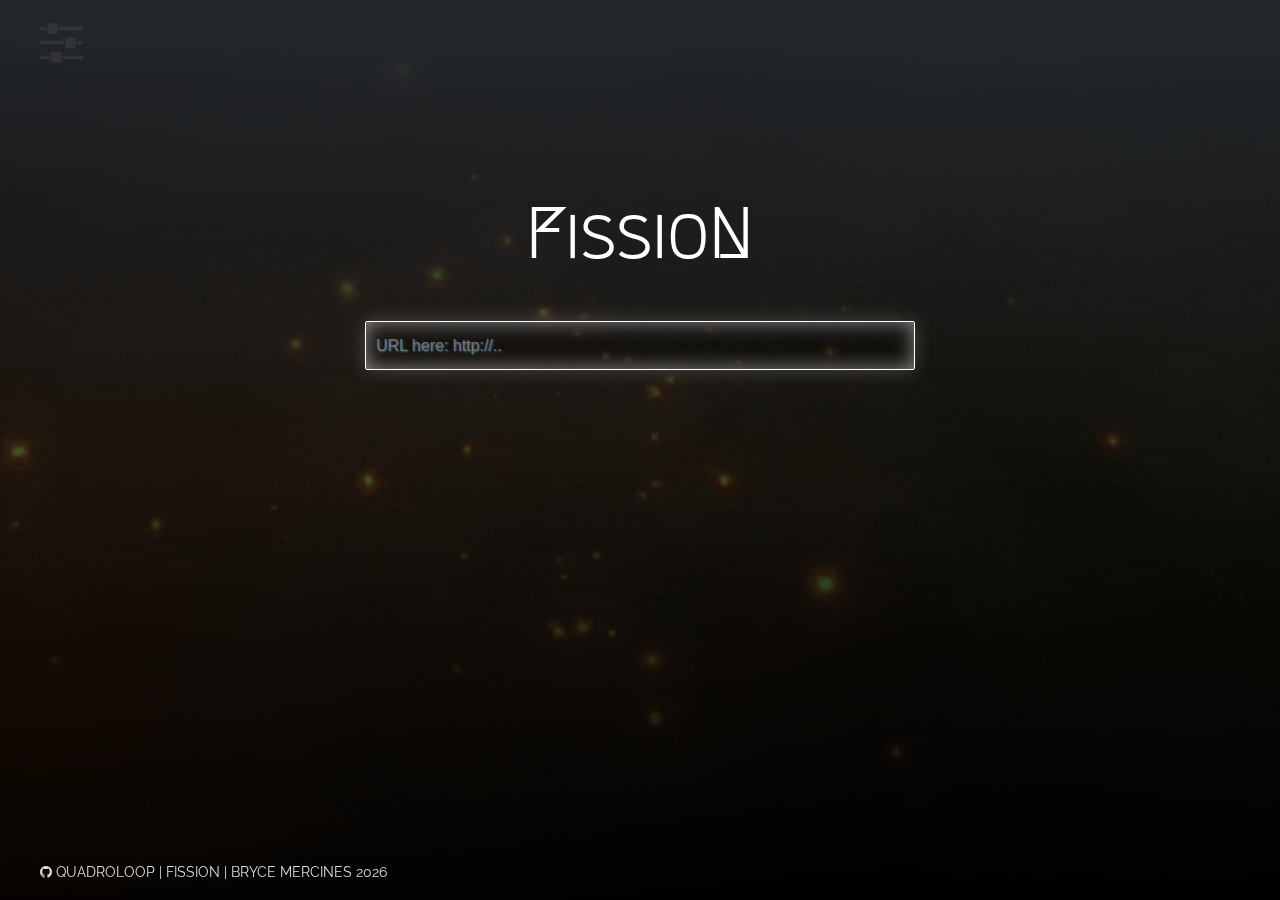
==== commit 38df6f57: "added QR code functionality" ====
--- a/index.html
+++ b/index.html
@@ -18,6 +18,7 @@
 <link href="https://fonts.googleapis.com/css?family=Megrim" rel="stylesheet"> 
 <link href="https://fonts.googleapis.com/css?family=Raleway" rel="stylesheet">
 <link href="https://stackpath.bootstrapcdn.com/font-awesome/4.7.0/css/font-awesome.min.css" rel="stylesheet">
+<script type="text/javascript" src="./js/qrcode.js"></script>
 </head>
 <body id="body">
     <div id="nav">
@@ -92,13 +93,13 @@
           <li class="btn item" id="desktop" onclick="itemselect(this.id)"><i class="fa fa-desktop"></i></li>
          <!--  <li class="btn item" id="clone" onclick="itemselect(this.id)"><i class="fa fa-clone"></i></li>
           <li class="btn item" id="all" onclick="itemselect(this.id)"><i class="fa fa-th"></i></li> -->
-<!--             <li class="btn item" id="qr" onclick="itemselect(this.id)"><i class="fa fa-qrcode pl-5"></i></li>
- -->         <!--  <li class="btn item" id="append" onclick="itemselect(this.id)"><i class="fa fa-plus pl-5"></i></li> -->
+            <li class="btn item" id="qr" onclick="itemselect(this.id)"><i class="fa fa-qrcode pl-5"></i></li>
+         <!--  <li class="btn item" id="append" onclick="itemselect(this.id)"><i class="fa fa-plus pl-5"></i></li> -->
        </ul>
    </div>
-   <div id="qr_data" class="modal fade-In" onclick="this.style.display='none'">
+   <div id="qr_data" class="modal fade-In" onclick="modal(this);">
        <div id="mcontent" class="modal-content btn react">
-         <div>sadjasdkfaksldj;lksdafjlaksdfjal;kf</div>
+            <div id="qr_code"></div>
        </div>
    </div>
 </body>
--- a/css/fission.css
+++ b/css/fission.css
@@ -412,7 +412,7 @@
   height:100%;
   overflow:auto;
   background-color:rgb(0,0,0);
-  background-color:rgba(0,0,0,0.4);
+  background-color:rgba(0,0,0,0.8);
   transition: 1s;
 }
 .modal-content{
@@ -421,12 +421,10 @@
   position:relative;
   padding:0;
   outline:0;
-  width:600px;
-  border-radius: 10px;
-}
-
-
-
+  width:100px;
+  border-radius: 5px;
+  height: 250px;
+}
 
 .react {
   border: 0 solid;
@@ -437,6 +435,7 @@
   outline-offset: 0px;
   text-shadow: none;
   transition: all 1250ms cubic-bezier(0.19, 1, 0.22, 1);
+  width: 250px;
 } 
 
 .react-expand {
@@ -445,5 +444,18 @@
   outline-color: rgba(255, 255, 255, 0);
   outline-offset: 15px;
   text-shadow: 1px 1px 2px #427388; 
-  width: 100%;
-}+  width: 250px;
+}
+
+.react:hover {
+  border: 2px solid;
+  box-shadow: inset 0 0 20px rgba(255, 255, 255, .5), 0 0 20px rgba(255, 255, 255, .2);
+  outline-color: rgba(255, 255, 255, 0);
+  outline-offset: 15px;
+  text-shadow: 1px 1px 2px #427388; 
+}
+
+#qr_code{
+  width:240px;
+  padding:10px;
+}
